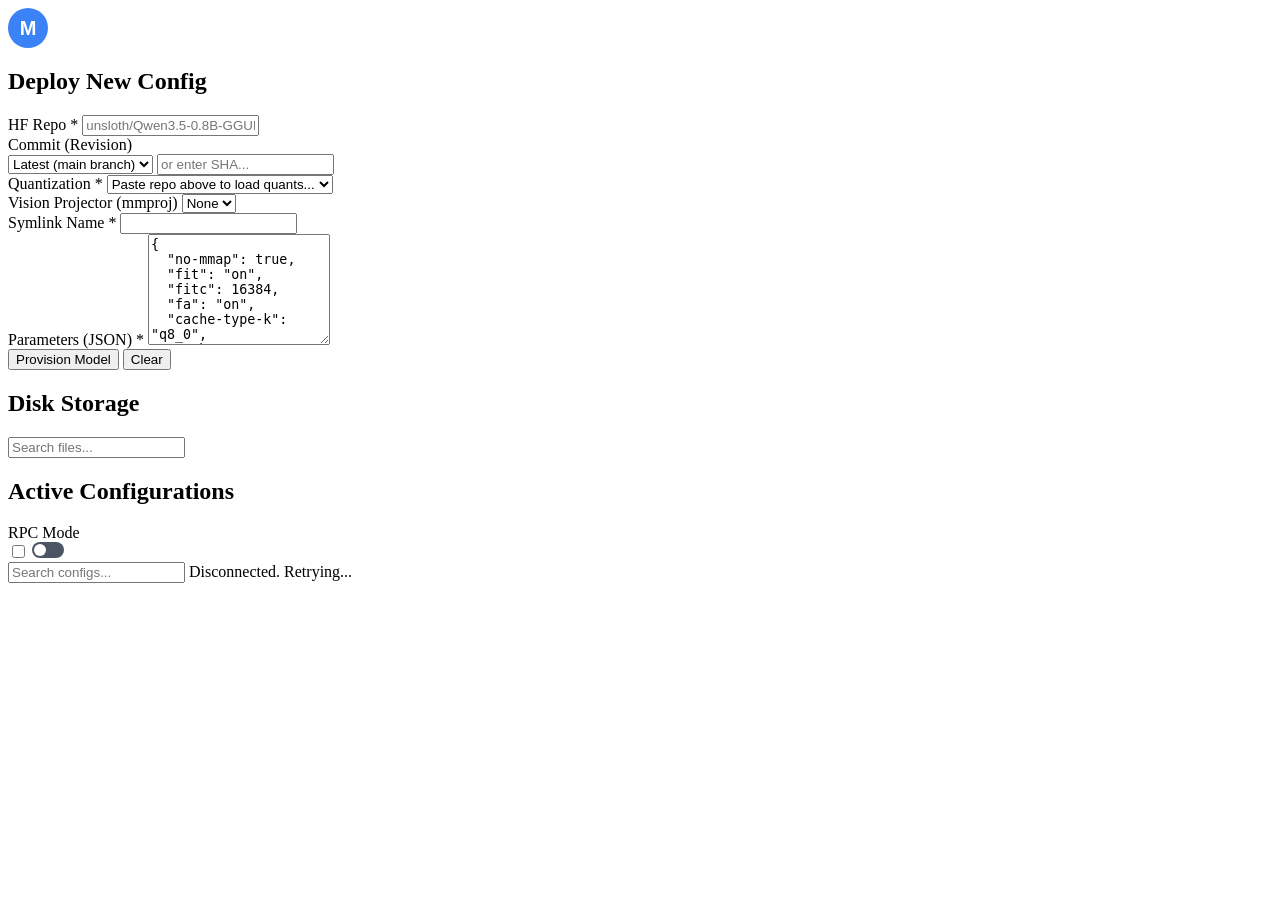
==== src/frontend/index.html @ 2948430c "Reorganize source into src/backend and src/frontend, add dev mount, AGENTS.md and README" ====
<!DOCTYPE html>
<html lang="en" class="dark">
<head>
    <meta charset="UTF-8">
    <meta name="viewport" content="width=device-width, initial-scale=1.0">
    <title>LLM Config Manager</title>
    <link href="/static/output.css" rel="stylesheet">
    <link rel="icon" type="image/x-icon" href="/favicon.ico">
    <div class="logo-container">
        <div class="logo-icon">M</div>
        <div class="logo-text">LLM Model Manager</div>
    </div>
    <style>
        /* Custom scrollbar for dark mode */
        .custom-scrollbar::-webkit-scrollbar { width: 8px; }
        .custom-scrollbar::-webkit-scrollbar-track { background: #1f2937; border-radius: 4px; }
        .custom-scrollbar::-webkit-scrollbar-thumb { background: #4b5563; border-radius: 4px; }
        .custom-scrollbar::-webkit-scrollbar-thumb:hover { background: #6b7280; }
        
        .logo-container { display: flex; align-items: center; font-family: Arial, sans-serif; color: white; margin-bottom: 1rem; }
        .logo-icon { width: 40px; height: 40px; background-color: #3b82f6; border-radius: 50%; display: flex; justify-content: center; align-items: center; font-size: 20px; font-weight: bold; margin-right: 10px; color: white; }
        .logo-text { font-size: 1.25rem; font-weight: bold; }

        /* Hardcoded Hover Effects */
        .config-card { transition: all 0.2s ease-in-out; }
        .storage-repo-card { transition: border-color 0.2s ease, box-shadow 0.2s ease; }
        .storage-repo-card:hover { border-color: #a855f7; box-shadow: 0 10px 15px -3px rgba(0,0,0,0.5); }
        .storage-file-row { transition: background-color 0.2s ease, border-color 0.2s ease; }
        .storage-file-row:hover { background-color: #374151; border-color: #9ca3af; }
        .storage-file-row:hover .file-expand-icon { color: #ffffff; }
        .toggle-checkbox:checked + .toggle-label { background-color: #a855f7; }
        .toggle-checkbox:checked + .toggle-label::after { transform: translateX(100%); }
        .toggle-label {
            width: 2rem; height: 1rem; background-color: #4b5563; border-radius: 9999px;
            position: relative; cursor: pointer; transition: background-color 0.2s; display: inline-block;
        }
        .toggle-label::after {
            content: ''; position: absolute; top: 2px; left: 2px;
            width: 0.75rem; height: 0.75rem; background-color: white; border-radius: 50%;
            transition: transform 0.2s;
        }
    </style>
</head>
<body class="bg-gray-900 text-gray-100 p-8 font-sans">
    <div class="max-w-7xl mx-auto grid grid-cols-1 md:grid-cols-12 gap-8 h-[calc(100vh-4rem)]">
        
        <div class="md:col-span-5 flex flex-col gap-6 h-full">
            
            <div class="bg-gray-800 p-6 rounded-lg shadow-lg border border-gray-700 shrink-0">
                <h2 id="formTitle" class="text-2xl font-bold mb-4 text-blue-400">Deploy New Config</h2>
                <form id="setupForm" class="space-y-4">
                    <input type="hidden" id="original_name" value="">
                    <div>
                        <label class="block text-sm text-gray-400">HF Repo *</label>
                        <input type="text" id="hf_repo" placeholder="unsloth/Qwen3.5-0.8B-GGUF" required class="mt-1 w-full bg-gray-700 border-gray-600 rounded p-2 text-white focus:ring-blue-500">
                    </div>
                    <div>
                        <label class="block text-sm text-gray-400">Commit (Revision)</label>
                        <div class="flex gap-2 mt-1">
                            <select id="commit_select" class="flex-1 bg-gray-700 border-gray-600 rounded p-2 text-white focus:ring-blue-500">
                                <option value="latest">Latest (main branch)</option>
                            </select>
                            <input type="text" id="commit_sha" placeholder="or enter SHA..." class="flex-1 bg-gray-700 border-gray-600 rounded p-2 text-white font-mono text-xs focus:ring-blue-500">
                        </div>
                        <div id="commit_info" class="text-xs text-gray-500 mt-1 hidden"></div>
                    </div>
                    <div>
                        <label class="block text-sm text-gray-400">Quantization *</label>
                        <select id="quant" required class="mt-1 w-full bg-gray-700 border-gray-600 rounded p-2 text-white focus:ring-blue-500 disabled:opacity-50">
                            <option value="">Paste repo above to load quants...</option>
                        </select>
                    </div>
                    <div id="mmproj_container" class="hidden">
                        <label class="block text-sm text-gray-400">Vision Projector (mmproj)</label>
                        <select id="mmproj" class="mt-1 w-full bg-gray-700 border-gray-600 rounded p-2 text-white focus:ring-blue-500">
                            <option value="">None</option>
                        </select>
                    </div>
                    <div>
                        <label class="block text-sm text-gray-400">Symlink Name *</label>
                        <input type="text" id="symlink_name" required class="mt-1 w-full bg-gray-700 border-gray-600 rounded p-2 text-white focus:ring-blue-500">
                    </div>
                    <div>
                        <label class="block text-sm text-gray-400">Parameters (JSON) *</label>
                        <textarea id="parameters" required rows="7" class="mt-1 w-full bg-gray-700 border-gray-600 rounded p-2 text-white font-mono text-sm"></textarea>
                    </div>
                    <div class="flex gap-2">
                        <button type="submit" id="submitBtn" class="flex-1 bg-blue-600 hover:bg-blue-700 text-white font-bold py-2 px-4 rounded transition shadow">Provision Model</button>
                        <button type="button" id="clearBtn" onclick="resetForm()" class="bg-gray-600 hover:bg-gray-500 text-white py-2 px-4 rounded transition shadow">Clear</button>
                    </div>
                    <p id="statusMsg" class="text-sm mt-2 hidden"></p>
                </form>
            </div>

            <div class="bg-gray-800 p-6 rounded-lg shadow-lg border border-gray-700 flex-1 flex flex-col min-h-0">
                <div class="flex flex-col xl:flex-row xl:justify-between xl:items-end mb-4 gap-4 border-b border-gray-700 pb-4 shrink-0">
                    <h2 class="text-xl font-bold text-purple-400">Disk Storage</h2>
                    <div class="flex items-center gap-2 w-full xl:w-auto">
                        <input type="text" id="storageSearch" oninput="filterStorage()" placeholder="Search files..." class="w-full bg-gray-900 border border-gray-600 rounded p-1.5 text-sm text-white focus:ring-purple-500 placeholder-gray-500">
                    </div>
                </div>
                <div id="storageList" class="flex-1 overflow-y-auto pr-2 custom-scrollbar space-y-4"></div>
            </div>

        </div>

        <div class="md:col-span-7 flex flex-col h-full">
            <div class="flex flex-col sm:flex-row sm:justify-between sm:items-end mb-4 gap-4 shrink-0">
                <div class="flex items-center gap-4">
                    <h2 class="text-2xl font-bold text-green-400">Active Configurations</h2>
                    <div class="flex items-center gap-2 bg-gray-800 p-1.5 px-3 rounded border border-gray-700 shadow-sm">
                        <span class="text-xs font-bold text-gray-300 tracking-wider uppercase">RPC Mode</span>
                        <div class="flex items-center mt-1">
                            <input type="checkbox" id="rpcToggle" class="hidden toggle-checkbox" onchange="toggleRPCMode()">
                            <label for="rpcToggle" class="toggle-label"></label>
                        </div>
                        </div>
                </div>
                <div class="flex items-center gap-4 w-full sm:w-auto">
                    <input type="text" id="configSearch" oninput="filterConfigs()" placeholder="Search configs..." class="w-full sm:w-64 bg-gray-900 border border-gray-700 rounded p-1.5 text-sm text-white focus:ring-blue-500 placeholder-gray-500">
                    <span id="wsStatus" class="text-xs text-gray-500 flex items-center gap-1 whitespace-nowrap"><span class="w-2 h-2 rounded-full bg-yellow-500"></span> Connecting...</span>
                </div>
            </div>
            
            <div id="configList" class="space-y-4 overflow-y-auto pr-2 pb-4 custom-scrollbar flex-1"></div>
        </div>
        
    </div>

    <script>
        let currentConfigs = [];
        let localModels = [];
        let expandedConfigs = new Set();
        let expandedStorage = new Set();
        let repoDebounceTimer;
        let lastConfigStr = "";
        let lastStorageStr = "";
        let isRpcMode = false;

        async function toggleRPCMode() {
            const toggle = document.getElementById('rpcToggle');
            toggle.disabled = true;

            isRpcMode = toggle.checked;
            renderConfigs();
            try {
                await fetch('/api/rpc_mode', {
                    method: 'POST',
                    headers: { 'Content-Type': 'application/json' },
                    body: JSON.stringify({ enabled: toggle.checked })
                });
            } catch (e) {
                alert("Failed to toggle RPC mode");
                toggle.checked = !toggle.checked;
                isRpcMode = toggle.checked;
                renderConfigs();
            }
            toggle.disabled = false;
        }

        let lastCommitsStr = "";

        async function fetchCommits(repo, currentSha = null) {
            const select = document.getElementById('commit_select');
            const info = document.getElementById('commit_info');
            try {
                const res = await fetch(`/api/commits?repo=${encodeURIComponent(repo)}`);
                if (!res.ok) throw new Error(`HTTP ${res.status}`);
                const data = await res.json();
                const newCommitsStr = JSON.stringify(data.commits || []);
                if (newCommitsStr === lastCommitsStr) return;
                lastCommitsStr = newCommitsStr;

                select.innerHTML = '';
                if (!data.commits || data.commits.length === 0) {
                    const opt = document.createElement('option');
                    opt.value = '';
                    opt.textContent = 'No commits found';
                    select.appendChild(opt);
                    info.classList.remove('hidden');
                    info.textContent = 'No commits found';
                    info.className = 'text-xs text-yellow-500 mt-1';
                    return;
                }
                data.commits.forEach(c => {
                    const opt = document.createElement('option');
                    opt.value = c.sha;
                    const label = c.sha.substring(0, 12);
                    const isCurrent = currentSha && c.sha === currentSha;
                    const isPinned = c.pinned && !isCurrent;
                    if (isCurrent) {
                        opt.textContent = `${label} (current)`;
                        opt.style.fontWeight = 'bold';
                        opt.style.color = '#22c55e';
                    } else if (isPinned) {
                        opt.textContent = `${label} (pinned)`;
                        opt.style.color = '#f59e0b';
                    } else {
                        opt.textContent = label;
                    }
                    opt.title = c.message + '\n' + new Date(c.date * 1000).toLocaleString();
                    select.appendChild(opt);
                });
                // Select current commit if editing, otherwise latest (first in list)
                if (currentSha) {
                    const match = Array.from(select.options).find(o => o.value === currentSha);
                    select.value = match ? currentSha : (select.options[0]?.value || '');
                } else {
                    select.value = select.options[0]?.value || '';
                }
                info.classList.remove('hidden');
                info.textContent = data.commits.length + ' commits available';
                info.className = 'text-xs text-green-500 mt-1';
            } catch (e) {
                select.innerHTML = '<option value="">Error loading commits</option>';
                select.value = '';
                info.classList.remove('hidden');
                info.textContent = 'Could not load commits: ' + e.message;
                info.className = 'text-xs text-red-500 mt-1';
                console.error('fetchCommits failed:', e);
            }
        }

        function getSelectedRevision() {
            const select = document.getElementById('commit_select');
            const shaInput = document.getElementById('commit_sha');
            if (shaInput.value.trim()) {
                return shaInput.value.trim();
            }
            return select.value || 'latest';
        }

        document.getElementById('commit_select').addEventListener('change', function() {
            const shaInput = document.getElementById('commit_sha');
            if (this.value === 'latest') {
                shaInput.value = '';
            }
        });

        document.getElementById('commit_sha').addEventListener('input', function() {
            const select = document.getElementById('commit_select');
            if (this.value.trim()) {
                select.value = 'custom';
            }
        });

        const defaultParams = {
            "no-mmap": true,
            "fit": "on",
            "fitc": 16384,
            "fa": "on",
            "cache-type-k": "q8_0",
            "cache-type-v": "q8_0",
            "t": 8,
            "n": -1,
            "temp": 0.6,
            "top-p": 0.95,
            "top-k": 40,
            "min-p": 0
        };

        const paramInput = document.getElementById('parameters');
        const mmprojSelect = document.getElementById('mmproj');
        const symlinkInput = document.getElementById('symlink_name');
        
        paramInput.value = JSON.stringify(defaultParams, null, 2);

        function updateMmprojJSON() {
            const val = mmprojSelect.value;
            const sym = symlinkInput.value || "model";
            const quant = document.getElementById('quant').value;
            try {
                const parsed = JSON.parse(paramInput.value);
                if (val) { parsed["mmproj"] = `/models/served/${sym}-mmproj-${val.toUpperCase()}.gguf`; } 
                else { delete parsed["mmproj"]; }
                paramInput.value = JSON.stringify(parsed, null, 2);
                paramInput.dispatchEvent(new Event('input')); 
            } catch(e) {}
        }

        mmprojSelect.addEventListener('change', updateMmprojJSON);
        symlinkInput.addEventListener('input', updateMmprojJSON);

        paramInput.addEventListener('input', function() {
            if (!this.value.trim()) {
                this.classList.remove('border-red-500', 'focus:ring-red-500', 'border-green-500', 'focus:ring-green-500');
                this.classList.add('border-gray-600', 'focus:ring-blue-500');
                return;
            }
            try {
                JSON.parse(this.value);
                this.classList.remove('border-red-500', 'focus:ring-red-500', 'border-gray-600', 'focus:ring-blue-500');
                this.classList.add('border-green-500', 'focus:ring-green-500');
            } catch (e) {
                this.classList.remove('border-green-500', 'focus:ring-green-500', 'border-gray-600', 'focus:ring-blue-500');
                this.classList.add('border-red-500', 'focus:ring-red-500');
            }
        });

        paramInput.addEventListener('blur', function() {
            if (!this.value.trim()) return;
            try {
                const parsed = JSON.parse(this.value);
                this.value = JSON.stringify(parsed, null, 2);
            } catch (e) {}
        });

        function connectWS() {
            const protocol = window.location.protocol === 'https:' ? 'wss:' : 'ws:';
            const ws = new WebSocket(`${protocol}//${window.location.host}/ws`);
            ws.onopen = () => document.getElementById('wsStatus').innerHTML = '<span class="w-2 h-2 rounded-full bg-green-500 animate-pulse"></span> Live Sync Active';
            ws.onmessage = (event) => {
                const msg = JSON.parse(event.data);
                if (msg.type === 'update') {
                    const newConfigStr = JSON.stringify(msg.data);
                    const newRpcMode = msg.rpc_mode || false;
                    
                    // Only skip render if BOTH the configs and the toggle state are identical
                    if (newConfigStr === lastConfigStr && newRpcMode === isRpcMode) return; 
                    
                    // Prevent WebSocket from rubber-banding the switch while it is processing an API call
                    if (!document.getElementById('rpcToggle').disabled) {
                        isRpcMode = newRpcMode;
                        document.getElementById('rpcToggle').checked = isRpcMode;
                    }
                    
                    const prevDownloading = currentConfigs.filter(c => c.status === 'downloading').map(c => c.name);
                    
                    currentConfigs = msg.data;
                    lastConfigStr = newConfigStr;
                    renderConfigs();
                    filterConfigs();
                    
                    const nowDownloading = currentConfigs.filter(c => c.status === 'downloading').map(c => c.name);
                    const downloadFinished = prevDownloading.some(name => !nowDownloading.includes(name));
                    
                    if (downloadFinished) { fetchLocalModels(); }
                }
            };
            ws.onclose = () => {
                document.getElementById('wsStatus').innerHTML = '<span class="w-2 h-2 rounded-full bg-red-500"></span> Disconnected. Retrying...';
                setTimeout(connectWS, 2000);
            };
        }
        connectWS();

        document.getElementById('hf_repo').addEventListener('input', function(e) {
            clearTimeout(repoDebounceTimer);
            const repo = e.target.value.trim();
            if (!repo.includes('/')) return;
            repoDebounceTimer = setTimeout(() => {
                fetchQuants(repo, true);
                fetchCommits(repo);
            }, 800);
        });

        async function fetchQuants(repo, autoFillSymlink = false) {
            const quantSelect = document.getElementById('quant');
            const symInput = document.getElementById('symlink_name');
            if (autoFillSymlink && !symInput.value) {
                symInput.value = repo.split('/').pop().replace('.gguf', '').replace('.GGUF', '');
            }
            quantSelect.innerHTML = '<option value="">Scanning Hugging Face...</option>';
            quantSelect.disabled = true;

            try {
                const res = await fetch(`/api/quants?repo=${encodeURIComponent(repo)}`);
                if (!res.ok) throw new Error("Repo not found");
                const data = await res.json();
                
                if (data.quants.length === 0) {
                    quantSelect.innerHTML = '<option value="">No GGUF quants found</option>';
                    return;
                }

                quantSelect.innerHTML = '';
                data.quants.forEach(q => {
                    const opt = document.createElement('option');
                    opt.value = q.name;
                    opt.textContent = `${q.name} (${q.size_str})`;
                    quantSelect.appendChild(opt);
                });

                const largestQ4 = data.quants.find(q => q.name.includes('Q4'));
                quantSelect.value = largestQ4 ? largestQ4.name : data.quants[0].name;
                quantSelect.disabled = false;

                const mmprojContainer = document.getElementById('mmproj_container');
                const mmprojSelect = document.getElementById('mmproj');
                mmprojSelect.innerHTML = '<option value="">None</option>';
                if (data.mmprojs && data.mmprojs.length > 0) {
                    mmprojContainer.classList.remove('hidden');
                    data.mmprojs.forEach(q => {
                        const opt = document.createElement('option');
                        opt.value = q.name;
                        opt.textContent = `${q.name} (${q.size_str})`;
                        mmprojSelect.appendChild(opt);
                    });
                } else {
                    mmprojContainer.classList.add('hidden');
                }
            } catch (e) {
                quantSelect.innerHTML = '<option value="">Error fetching repo</option>';
            }
        }

        async function fetchLocalModels() {
            try {
                const res = await fetch('/api/models');
                const data = await res.json();
                const newStorageStr = JSON.stringify(data.models || []);
                if (newStorageStr !== lastStorageStr) {
                    localModels = data.models || [];
                    lastStorageStr = newStorageStr;
                    renderStorage();
                    filterStorage();
                }
            } catch (e) { console.error("Failed to fetch local models", e); }
        }
        fetchLocalModels();

        function filterConfigs() {
            const term = document.getElementById('configSearch').value.toLowerCase();
            document.querySelectorAll('.config-card').forEach(card => {
                card.style.display = card.textContent.toLowerCase().includes(term) ? '' : 'none';
            });
        }

        function filterStorage() {
            const term = document.getElementById('storageSearch').value.toLowerCase();
            document.querySelectorAll('.storage-repo-card').forEach(card => {
                card.style.display = card.textContent.toLowerCase().includes(term) ? '' : 'none';
            });
        }

        function toggleDetails(name) {
            if (expandedConfigs.has(name)) expandedConfigs.delete(name);
            else expandedConfigs.add(name);
            renderConfigs();
            filterConfigs();
        }

        function toggleStorageDetails(id) {
            if (expandedStorage.has(id)) expandedStorage.delete(id);
            else expandedStorage.add(id);
            renderStorage();
            filterStorage();
        }

        // SMART DOM REPLACEMENT: Stops thrashing the browser layout!
        function renderConfigs() {
            const list = document.getElementById('configList');
            
            const filteredConfigs = currentConfigs.filter(conf => {
                // Check if the rpc key actually has a truthy value, not just if it exists
                const hasRpc = !!(conf.params && conf.params.rpc); 
                return isRpcMode ? hasRpc : !hasRpc;
            });

            if (filteredConfigs.length === 0) { 
                list.innerHTML = `<p class="text-gray-500 italic">No matching configs found for ${isRpcMode ? 'RPC' : 'Local'} mode.</p>`; 
                return; 
            }
            
            // THE FIX: Nuke the container if the empty state text is present
            if (list.querySelector('p.italic')) { list.innerHTML = ''; }

            const currentNames = filteredConfigs.map(c => c.name);
            Array.from(list.children).forEach(child => {
                if (child.dataset && child.dataset.name && !currentNames.includes(child.dataset.name)) {
                    child.remove();
                }
            });

            currentConfigs.forEach(conf => {
                const isDownloading = conf.status === 'downloading';
                const isError = conf.status === 'error';
                const isMissing = conf.status === 'missing';
                
                let borderColor = 'border-gray-700 hover:border-blue-500';
                if(isDownloading) borderColor = 'border-yellow-600';
                else if(isError) borderColor = 'border-red-600';
                else if(isMissing) borderColor = 'border-orange-600';

                let statusBadge = '';
                let progressUI = '';

                if (isDownloading) {
                    statusBadge = `<span class="text-xs bg-yellow-900 text-yellow-300 px-2 py-0.5 rounded border border-yellow-700 animate-pulse">Downloading...</span>`;
                    if (conf.progress_str) {
                        const p = conf.progress_str;
                        const isExpanded = expandedConfigs.has(conf.name);
                        progressUI = `
                            <div class="mt-3 border-t border-gray-700 pt-3">
                                <div class="flex justify-between items-center cursor-pointer hover:text-white text-gray-400 transition" onclick="toggleDetails('${conf.name}')">
                                    <div class="flex-1 mr-4">
                                        <div class="h-2 bg-gray-700 rounded-full overflow-hidden w-full">
                                            <div class="h-full bg-yellow-500 transition-all duration-300 ease-linear" style="width: ${p.percent}%"></div>
                                        </div>
                                    </div>
                                    <span class="text-xs font-mono text-yellow-500 whitespace-nowrap">${p.percent}% ${isExpanded ? '▲' : '▼'}</span>
                                </div>
                                ${isExpanded ? `
                                <div class="mt-3 flex justify-between text-xs font-mono text-gray-400 bg-gray-900 p-3 rounded border border-gray-700">
                                    <div>Prog: <span class="text-gray-200">${p.downloaded} / ${p.total}</span></div>
                                    <div>Spd: <span class="text-blue-400">${p.speed}</span></div>
                                    <div>ETA: <span class="text-yellow-400">${p.eta}</span></div>
                                </div>
                                ` : ''}
                            </div>
                        `;
                    }
                } else if (isError) {
                    statusBadge = `<span class="text-xs bg-red-900 text-red-300 px-2 py-0.5 rounded border border-red-700">Error</span>`;
                } else if (isMissing) {
                    statusBadge = `<span class="text-xs bg-orange-900 text-orange-300 px-2 py-0.5 rounded border border-orange-700 animate-pulse">Missing Files</span>`;
                }

                const paramsHtml = Object.entries(conf.params).map(([k, v]) => 
                    `<span class="bg-gray-900 border border-gray-600 text-xs px-2 py-1 rounded mr-1 mb-1 inline-block"><span class="text-blue-300">${k}:</span> <span class="font-mono text-gray-300">${typeof v === 'object' ? JSON.stringify(v) : v}</span></span>`
                ).join('');
                
                let buttons = '';
                if (!isDownloading && isError) {
                     buttons = `<p class="text-xs text-red-400 mb-2 truncate max-w-[150px] cursor-help" title="${conf.error_msg}">${conf.error_msg || "Download failed"}</p>
                                <div class="flex gap-2">
                                    <button onclick="editConfig('${conf.name}')" class="bg-yellow-600 hover:bg-yellow-500 text-white text-xs py-1 px-3 rounded w-full">Edit</button>
                                    <button onclick="deleteConfig('${conf.name}')" class="bg-red-600 hover:bg-red-500 text-white text-xs py-1 px-3 rounded w-full">Delete</button>
                                </div>`;
                } else if (!isDownloading) {
                    buttons = `
                        <div class="flex flex-col gap-2 ml-4 min-w-[80px]">
                            <button onclick="duplicateConfig('${conf.name}')" class="bg-green-600 hover:bg-green-500 text-white text-xs py-1 px-3 rounded shadow transition">Duplicate</button>
                            <button onclick="editConfig('${conf.name}')" class="bg-blue-600 hover:bg-blue-500 text-white text-xs py-1 px-3 rounded shadow transition">${isMissing ? 'Re-Download' : 'Edit'}</button>
                            <button onclick="deleteConfig('${conf.name}')" class="bg-red-600 hover:bg-red-500 text-white text-xs py-1 px-3 rounded shadow transition">Delete</button>
                        </div>`;
                }

                const cardHTML = `
                    <div class="flex justify-between items-start">
                        <div class="flex-1 min-w-0">
                            <h3 class="text-lg font-bold text-white flex flex-wrap items-center gap-2">
                                <span class="truncate">${conf.name}</span>
                                <span class="text-xs bg-blue-900 text-blue-300 px-2 py-0.5 rounded border border-blue-700 font-mono tracking-wider shadow-sm">${conf.quant}</span>
                                ${conf.revision ? `<span class="text-xs bg-gray-700 text-gray-400 px-2 py-0.5 rounded border border-gray-600 font-mono tracking-wider shadow-sm" title="Commit: ${conf.revision}">${conf.revision.substring(0, 12)}...</span>` : ''}
                                ${statusBadge}
                            </h3>
                            <p class="text-xs text-gray-500 mb-3 font-mono mt-1 truncate">Repo: ${conf.repo}${conf.revision ? ' | Revision: ' + conf.revision.substring(0, 12) : ''}</p>
                            <div class="flex flex-wrap mt-2">${paramsHtml}</div>
                        </div>
                        ${buttons}
                    </div>
                    ${progressUI}
                `;

                // If card doesn't exist, create it. Otherwise, strictly replace innerHTML to prevent element recreation layout shifting
                let card = list.querySelector(`.config-card[data-name="${conf.name}"]`);
                if (!card) {
                    card = document.createElement('div');
                    card.dataset.name = conf.name;
                    list.appendChild(card);
                }

                const newClassName = `config-card bg-gray-800 p-4 rounded-lg shadow border ${borderColor} flex flex-col`;
                if (card.className !== newClassName) card.className = newClassName;
                if (card.innerHTML !== cardHTML) card.innerHTML = cardHTML;
            });
        }

        function renderStorage() {
            const list = document.getElementById('storageList');
            if (localModels.length === 0) {
                list.innerHTML = '<p class="text-gray-500 italic">No downloaded models found on disk.</p>';
                return;
            }
            if (list.querySelector('p.italic')) { list.innerHTML = ''; }

            const currentRepos = localModels.map(m => m.repo);
            Array.from(list.children).forEach(child => {
                if (child.dataset && child.dataset.repo && !currentRepos.includes(child.dataset.repo)) {
                    child.remove();
                }
            });

            localModels.forEach(repoData => {
                let innerHTML = `
                    <div class="flex justify-between items-center mb-3 border-b border-gray-700 pb-2">
                        <h3 class="text-md font-bold text-gray-300 truncate">${repoData.repo}</h3>
                        <span class="text-xs font-mono text-gray-500 shrink-0 ml-2">${repoData.size_str}</span>
                    </div>
                    <div class="space-y-3">`;

                (repoData.revisions || []).forEach(rev => {
                    const blockId = `${repoData.repo}-${rev.sha}`;
                    const isExpanded = expandedStorage.has(blockId);
                    const refs = (rev.refs || []).map(r =>
                        `<span class="text-xs bg-blue-900 text-blue-300 px-1.5 py-0.5 rounded border border-blue-700 font-mono">${r}</span>`
                    ).join(' ');
                    const usedBy = (rev.used_by || []).map(name =>
                        `<span class="text-xs bg-green-900 text-green-300 px-1.5 py-0.5 rounded border border-green-700 font-mono">${name}</span>`
                    ).join(' ');
                    const pinned = (rev.used_by || []).length > 0;

                    // Extract quants present in this revision
                    const quants = new Set();
                    const mmprojQuants = new Set();
                    rev.files.forEach(f => {
                        if (f.quant) {
                            if (f.is_mmproj) {
                                mmprojQuants.add(f.quant);
                            } else {
                                quants.add(f.quant);
                            }
                        }
                    });
                    const quantBadges = Array.from(quants).map(q =>
                        `<span class="text-xs bg-green-900 text-green-300 px-2 py-0.5 rounded border border-green-700 font-mono">${q}</span>`
                    ).join(' ');
                    const mmprojBadges = Array.from(mmprojQuants).map(q =>
                        `<span class="text-xs bg-purple-900 text-purple-300 px-2 py-0.5 rounded border border-purple-700 font-mono">${q} vision</span>`
                    ).join(' ');

                    let filesHtml = '';
                    if (isExpanded) {
                        filesHtml = `<div class="mt-3 pl-4 space-y-1 border-l-2 border-gray-700">`;
                        rev.files.forEach(f => {
                            const tag = f.is_mmproj
                                ? 'bg-purple-900 text-purple-300 border-purple-700'
                                : 'bg-gray-700 text-gray-300 border-gray-600';
                            filesHtml += `
                                <div class="flex justify-between items-center text-xs font-mono gap-2">
                                    <span class="flex items-center gap-2 min-w-0">
                                        <span class="text-[10px] ${tag} px-1.5 py-0.5 rounded border shrink-0">${f.quant || '?'}${f.is_mmproj ? ' vision' : ''}</span>
                                        <span class="text-gray-400 truncate">${f.name}</span>
                                    </span>
                                    <span class="text-gray-500 shrink-0">${f.size_str}</span>
                                </div>`;
                        });
                        filesHtml += `</div>`;
                    }

                    const deleteBtn = pinned
                        ? `<button disabled title="Pinned by: ${(rev.used_by || []).join(', ')}" class="text-xs bg-gray-700 text-gray-500 py-1 px-2 rounded shrink-0 cursor-not-allowed">Pinned</button>`
                        : `<button onclick="deleteRevision('${repoData.repo}', '${rev.sha}')" class="text-xs bg-red-600 hover:bg-red-500 text-white py-1 px-2 rounded shadow transition shrink-0">Delete</button>`;

                    innerHTML += `
                        <div class="storage-file-row bg-gray-800 p-3 rounded border border-gray-700">
                            <div class="flex justify-between items-start gap-2">
                                <div class="flex flex-col gap-1.5 cursor-pointer file-expand-icon text-gray-400 flex-1 min-w-0" onclick="toggleStorageDetails('${blockId}')">
                                    <div class="flex items-center gap-2 flex-wrap">
                                        <span class="text-xs bg-gray-700 text-gray-300 px-2 py-0.5 rounded border border-gray-600 font-mono" title="${rev.sha}">${rev.short_sha}</span>
                                        ${refs}
                                        <span class="text-sm font-mono text-gray-300">${rev.size_str}</span>
                                        <span class="text-xs">${isExpanded ? '▲' : '▼'}</span>
                                    </div>
                                    <div class="flex items-center gap-1 flex-wrap">${quantBadges}${mmprojBadges}</div>
                                    ${usedBy ? `<div class="flex items-center gap-1 flex-wrap"><span class="text-[10px] uppercase tracking-wider text-gray-500">used by:</span> ${usedBy}</div>` : ''}
                                </div>
                                ${deleteBtn}
                            </div>
                            ${filesHtml}
                        </div>`;
                });
                innerHTML += `</div>`;

                let repoGroup = list.querySelector(`.storage-repo-card[data-repo="${repoData.repo}"]`);
                if (!repoGroup) {
                    repoGroup = document.createElement('div');
                    repoGroup.className = 'storage-repo-card bg-gray-900 p-4 rounded-lg shadow border border-gray-700 mb-4';
                    repoGroup.dataset.repo = repoData.repo;
                    list.appendChild(repoGroup);
                }

                if (repoGroup.innerHTML !== innerHTML) {
                    repoGroup.innerHTML = innerHTML;
                }
            });
        }

        async function deleteRevision(repo, sha) {
            if (!confirm(`Delete cached revision ${sha.substring(0, 12)} for ${repo}?\n\nBlobs unique to this revision will be removed. Shared blobs remain.`)) return;
            try {
                const res = await fetch('/api/revisions/delete', {
                    method: 'POST',
                    headers: { 'Content-Type': 'application/json' },
                    body: JSON.stringify({ repo, revision: sha })
                });
                if (res.ok) { fetchLocalModels(); return; }
                const data = await res.json();
                if (res.status === 409 && data.detail && data.detail.used_by) {
                    const names = data.detail.used_by.join(', ');
                    alert(`Cannot delete revision: it is pinned by the following configs.\n\n  ${names}\n\nDelete those configs first, then retry.`);
                } else {
                    alert('Failed to delete revision: ' + (typeof data.detail === 'string' ? data.detail : JSON.stringify(data.detail)));
                }
            } catch (e) {
                console.error(e);
                alert('Network error while deleting revision.');
            }
        }

        function populateRevision(rev) {
            const commitSelect = document.getElementById('commit_select');
            const commitSha = document.getElementById('commit_sha');
            if (!rev) {
                commitSelect.value = 'latest';
                commitSha.value = '';
                return;
            }
            const match = Array.from(commitSelect.options).find(o => o.value === rev);
            if (match) {
                commitSelect.value = rev;
                commitSha.value = '';
            } else {
                commitSelect.value = 'latest';
                commitSha.value = rev;
            }
        }

        async function duplicateConfig(name) {
            const conf = currentConfigs.find(c => c.name === name);
            if(!conf) return;
            resetForm();
            document.getElementById('formTitle').textContent = `Duplicate Config: ${name}`;
            document.getElementById('formTitle').className = "text-2xl font-bold mb-4 text-green-400";
            document.getElementById('hf_repo').value = conf.repo;
            await fetchQuants(conf.repo, false);
            await fetchCommits(conf.repo, conf.revision);
            populateRevision(conf.revision);
            document.getElementById('quant').value = conf.quant;
            document.getElementById('mmproj').value = conf.mmproj || "";
            document.getElementById('symlink_name').value = conf.name + "-COPY";
            document.getElementById('submitBtn').textContent = "Provision Duplicate";
            document.getElementById('submitBtn').className = "flex-1 bg-green-600 hover:bg-green-500 text-white font-bold py-2 px-4 rounded transition shadow";
            document.getElementById('clearBtn').textContent = "Cancel";
            // Fix mmproj symlink path to include quant
            let params = JSON.parse(JSON.stringify(conf.params));
            if (conf.mmproj && params.mmproj) {
                params.mmproj = `/models/served/${conf.name}-mmproj-${conf.mmproj.toUpperCase()}.gguf`;
            }
            document.getElementById('parameters').value = JSON.stringify(params, null, 2);
            window.scrollTo({ top: 0, behavior: 'smooth' });
        }

        async function editConfig(name) {
            const conf = currentConfigs.find(c => c.name === name);
            if(!conf) return;
            document.getElementById('formTitle').textContent = `Edit Config: ${name}`;
            document.getElementById('formTitle').className = "text-2xl font-bold mb-4 text-yellow-400";
            document.getElementById('hf_repo').value = conf.repo;
            await fetchQuants(conf.repo, false);
            await fetchCommits(conf.repo, conf.revision);
            populateRevision(conf.revision);
            document.getElementById('quant').value = conf.quant;
            document.getElementById('mmproj').value = conf.mmproj || "";
            document.getElementById('symlink_name').value = conf.name;
            document.getElementById('original_name').value = conf.name;
            document.getElementById('submitBtn').textContent = "Update / Re-Download";
            document.getElementById('submitBtn').className = "flex-1 bg-yellow-600 hover:bg-yellow-500 text-white font-bold py-2 px-4 rounded transition shadow";
            document.getElementById('clearBtn').textContent = "Cancel Edit";
            document.getElementById('clearBtn').className = "bg-red-900 hover:bg-red-800 text-white py-2 px-4 rounded transition shadow";
            // Fix mmproj symlink path to include quant
            let params = JSON.parse(JSON.stringify(conf.params));
            if (conf.mmproj && params.mmproj) {
                params.mmproj = `/models/served/${conf.name}-mmproj-${conf.mmproj.toUpperCase()}.gguf`;
            }
            document.getElementById('parameters').value = JSON.stringify(params, null, 2);
            window.scrollTo({ top: 0, behavior: 'smooth' });
        }

        function resetForm() {
            document.getElementById('formTitle').textContent = "Deploy New Config";
            document.getElementById('formTitle').className = "text-2xl font-bold mb-4 text-blue-400";
            document.getElementById('setupForm').reset();
            document.getElementById('original_name').value = ''; 
            document.getElementById('quant').innerHTML = '<option value="">Paste repo above to load quants...</option>';
            document.getElementById('quant').disabled = true;
            document.getElementById('mmproj_container').classList.add('hidden');
            document.getElementById('commit_select').innerHTML = '<option value="">Select a commit...</option>';
            document.getElementById('commit_sha').value = '';
            document.getElementById('commit_info').classList.add('hidden');
            document.getElementById('submitBtn').textContent = "Provision Model";
            document.getElementById('submitBtn').className = "flex-1 bg-blue-600 hover:bg-blue-700 text-white font-bold py-2 px-4 rounded transition shadow";
            document.getElementById('clearBtn').textContent = "Clear";
            document.getElementById('clearBtn').className = "bg-gray-600 hover:bg-gray-500 text-white py-2 px-4 rounded transition shadow";
            document.getElementById('parameters').value = JSON.stringify(defaultParams, null, 2);
            document.getElementById('statusMsg').className = "hidden";
            
            const paramInput = document.getElementById('parameters');
            paramInput.classList.remove('border-red-500', 'focus:ring-red-500', 'border-green-500', 'focus:ring-green-500');
            paramInput.classList.add('border-gray-600', 'focus:ring-blue-500');
        }

        async function deleteConfig(name) {
            if(confirm(`Delete configuration ${name}? (Physical model files will remain on disk)`)) {
                await fetch(`/api/configs/${name}`, { method: 'DELETE' });
                if(document.getElementById('original_name').value === name) resetForm();
            }
        }

        document.getElementById('setupForm').addEventListener('submit', async (e) => {
            e.preventDefault();
            const btn = document.getElementById('submitBtn');
            const status = document.getElementById('statusMsg');
            btn.disabled = true; btn.classList.add('opacity-50');
            status.className = "text-sm mt-2 text-yellow-400 block animate-pulse";
            status.textContent = "Checking storage and initializing...";

            const payload = {
                hf_repo: document.getElementById('hf_repo').value,
                quant: document.getElementById('quant').value,
                mmproj: document.getElementById('mmproj').value,
                symlink_name: document.getElementById('symlink_name').value,
                original_name: document.getElementById('original_name').value,
                parameters: document.getElementById('parameters').value,
                revision: getSelectedRevision()
            };

            try {
                const res = await fetch('/api/setup', { method: 'POST', headers: { 'Content-Type': 'application/json' }, body: JSON.stringify(payload) });
                const data = await res.json();
                
                if(res.ok) {
                    const isWarning = data.status.includes('Warning');
                    status.className = `text-sm mt-2 ${isWarning ? 'text-yellow-400 font-bold' : 'text-green-400'} block`;
                    status.textContent = data.status;
                    setTimeout(() => { resetForm(); btn.disabled = false; btn.classList.remove('opacity-50'); fetchLocalModels(); }, 3500);
                } else {
                    status.className = "text-sm mt-2 text-red-400 block font-bold";
                    status.textContent = "Error: " + (data.detail || "Invalid parameters");
                    btn.disabled = false; btn.classList.remove('opacity-50');
                }
            } catch(e) {
                status.className = "text-sm mt-2 text-red-400 block font-bold";
                status.textContent = "Network error occurred.";
                btn.disabled = false; btn.classList.remove('opacity-50');
            }
        });
    </script>
</body>
</html>
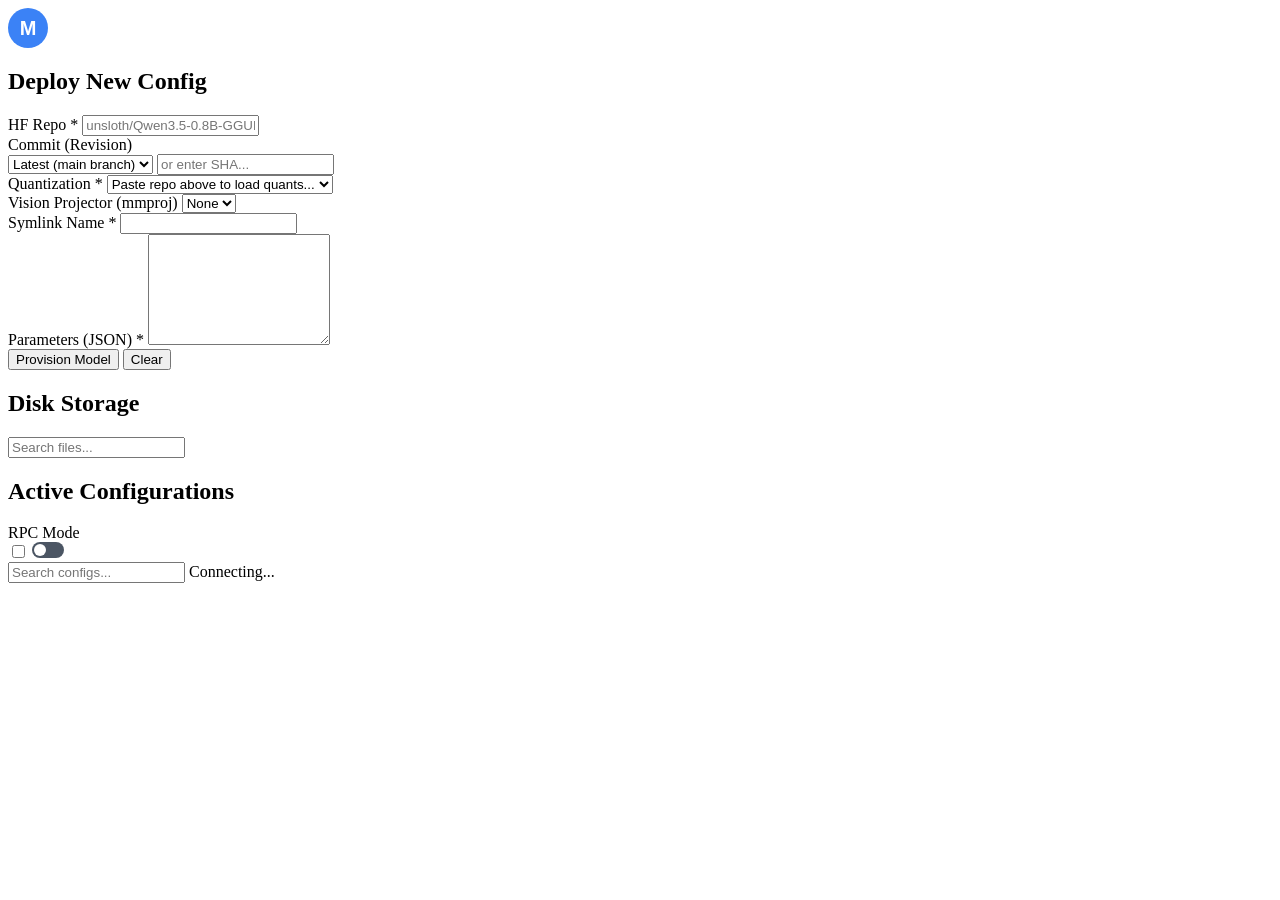
==== commit 242c3ecf: "Modularize frontend JS into 9 modules, add 33 frontend E2E tests - Split ~700-line inline script int" ====
--- a/src/frontend/index.html
+++ b/src/frontend/index.html
@@ -127,715 +127,19 @@
         
     </div>
 
+    <script src="/js/state.js"></script>
+    <script src="/js/utils.js"></script>
+    <script src="/js/api.js"></script>
+    <script src="/js/filter.js"></script>
+    <script src="/js/localmodels.js"></script>
+    <script src="/js/render.js"></script>
+    <script src="/js/ws.js"></script>
+    <script src="/js/form.js"></script>
+    <script src="/js/app.js"></script>
     <script>
-        let currentConfigs = [];
-        let localModels = [];
-        let expandedConfigs = new Set();
-        let expandedStorage = new Set();
-        let repoDebounceTimer;
-        let lastConfigStr = "";
-        let lastStorageStr = "";
-        let isRpcMode = false;
-
-        async function toggleRPCMode() {
-            const toggle = document.getElementById('rpcToggle');
-            toggle.disabled = true;
-
-            isRpcMode = toggle.checked;
-            renderConfigs();
-            try {
-                await fetch('/api/rpc_mode', {
-                    method: 'POST',
-                    headers: { 'Content-Type': 'application/json' },
-                    body: JSON.stringify({ enabled: toggle.checked })
-                });
-            } catch (e) {
-                alert("Failed to toggle RPC mode");
-                toggle.checked = !toggle.checked;
-                isRpcMode = toggle.checked;
-                renderConfigs();
-            }
-            toggle.disabled = false;
-        }
-
-        let lastCommitsStr = "";
-
-        async function fetchCommits(repo, currentSha = null) {
-            const select = document.getElementById('commit_select');
-            const info = document.getElementById('commit_info');
-            try {
-                const res = await fetch(`/api/commits?repo=${encodeURIComponent(repo)}`);
-                if (!res.ok) throw new Error(`HTTP ${res.status}`);
-                const data = await res.json();
-                const newCommitsStr = JSON.stringify(data.commits || []);
-                if (newCommitsStr === lastCommitsStr) return;
-                lastCommitsStr = newCommitsStr;
-
-                select.innerHTML = '';
-                if (!data.commits || data.commits.length === 0) {
-                    const opt = document.createElement('option');
-                    opt.value = '';
-                    opt.textContent = 'No commits found';
-                    select.appendChild(opt);
-                    info.classList.remove('hidden');
-                    info.textContent = 'No commits found';
-                    info.className = 'text-xs text-yellow-500 mt-1';
-                    return;
-                }
-                data.commits.forEach(c => {
-                    const opt = document.createElement('option');
-                    opt.value = c.sha;
-                    const label = c.sha.substring(0, 12);
-                    const isCurrent = currentSha && c.sha === currentSha;
-                    const isPinned = c.pinned && !isCurrent;
-                    if (isCurrent) {
-                        opt.textContent = `${label} (current)`;
-                        opt.style.fontWeight = 'bold';
-                        opt.style.color = '#22c55e';
-                    } else if (isPinned) {
-                        opt.textContent = `${label} (pinned)`;
-                        opt.style.color = '#f59e0b';
-                    } else {
-                        opt.textContent = label;
-                    }
-                    opt.title = c.message + '\n' + new Date(c.date * 1000).toLocaleString();
-                    select.appendChild(opt);
-                });
-                // Select current commit if editing, otherwise latest (first in list)
-                if (currentSha) {
-                    const match = Array.from(select.options).find(o => o.value === currentSha);
-                    select.value = match ? currentSha : (select.options[0]?.value || '');
-                } else {
-                    select.value = select.options[0]?.value || '';
-                }
-                info.classList.remove('hidden');
-                info.textContent = data.commits.length + ' commits available';
-                info.className = 'text-xs text-green-500 mt-1';
-            } catch (e) {
-                select.innerHTML = '<option value="">Error loading commits</option>';
-                select.value = '';
-                info.classList.remove('hidden');
-                info.textContent = 'Could not load commits: ' + e.message;
-                info.className = 'text-xs text-red-500 mt-1';
-                console.error('fetchCommits failed:', e);
-            }
-        }
-
-        function getSelectedRevision() {
-            const select = document.getElementById('commit_select');
-            const shaInput = document.getElementById('commit_sha');
-            if (shaInput.value.trim()) {
-                return shaInput.value.trim();
-            }
-            return select.value || 'latest';
-        }
-
-        document.getElementById('commit_select').addEventListener('change', function() {
-            const shaInput = document.getElementById('commit_sha');
-            if (this.value === 'latest') {
-                shaInput.value = '';
-            }
-        });
-
-        document.getElementById('commit_sha').addEventListener('input', function() {
-            const select = document.getElementById('commit_select');
-            if (this.value.trim()) {
-                select.value = 'custom';
-            }
-        });
-
-        const defaultParams = {
-            "no-mmap": true,
-            "fit": "on",
-            "fitc": 16384,
-            "fa": "on",
-            "cache-type-k": "q8_0",
-            "cache-type-v": "q8_0",
-            "t": 8,
-            "n": -1,
-            "temp": 0.6,
-            "top-p": 0.95,
-            "top-k": 40,
-            "min-p": 0
-        };
-
-        const paramInput = document.getElementById('parameters');
-        const mmprojSelect = document.getElementById('mmproj');
-        const symlinkInput = document.getElementById('symlink_name');
-        
-        paramInput.value = JSON.stringify(defaultParams, null, 2);
-
-        function updateMmprojJSON() {
-            const val = mmprojSelect.value;
-            const sym = symlinkInput.value || "model";
-            const quant = document.getElementById('quant').value;
-            try {
-                const parsed = JSON.parse(paramInput.value);
-                if (val) { parsed["mmproj"] = `/models/served/${sym}-mmproj-${val.toUpperCase()}.gguf`; } 
-                else { delete parsed["mmproj"]; }
-                paramInput.value = JSON.stringify(parsed, null, 2);
-                paramInput.dispatchEvent(new Event('input')); 
-            } catch(e) {}
-        }
-
-        mmprojSelect.addEventListener('change', updateMmprojJSON);
-        symlinkInput.addEventListener('input', updateMmprojJSON);
-
-        paramInput.addEventListener('input', function() {
-            if (!this.value.trim()) {
-                this.classList.remove('border-red-500', 'focus:ring-red-500', 'border-green-500', 'focus:ring-green-500');
-                this.classList.add('border-gray-600', 'focus:ring-blue-500');
-                return;
-            }
-            try {
-                JSON.parse(this.value);
-                this.classList.remove('border-red-500', 'focus:ring-red-500', 'border-gray-600', 'focus:ring-blue-500');
-                this.classList.add('border-green-500', 'focus:ring-green-500');
-            } catch (e) {
-                this.classList.remove('border-green-500', 'focus:ring-green-500', 'border-gray-600', 'focus:ring-blue-500');
-                this.classList.add('border-red-500', 'focus:ring-red-500');
-            }
-        });
-
-        paramInput.addEventListener('blur', function() {
-            if (!this.value.trim()) return;
-            try {
-                const parsed = JSON.parse(this.value);
-                this.value = JSON.stringify(parsed, null, 2);
-            } catch (e) {}
-        });
-
-        function connectWS() {
-            const protocol = window.location.protocol === 'https:' ? 'wss:' : 'ws:';
-            const ws = new WebSocket(`${protocol}//${window.location.host}/ws`);
-            ws.onopen = () => document.getElementById('wsStatus').innerHTML = '<span class="w-2 h-2 rounded-full bg-green-500 animate-pulse"></span> Live Sync Active';
-            ws.onmessage = (event) => {
-                const msg = JSON.parse(event.data);
-                if (msg.type === 'update') {
-                    const newConfigStr = JSON.stringify(msg.data);
-                    const newRpcMode = msg.rpc_mode || false;
-                    
-                    // Only skip render if BOTH the configs and the toggle state are identical
-                    if (newConfigStr === lastConfigStr && newRpcMode === isRpcMode) return; 
-                    
-                    // Prevent WebSocket from rubber-banding the switch while it is processing an API call
-                    if (!document.getElementById('rpcToggle').disabled) {
-                        isRpcMode = newRpcMode;
-                        document.getElementById('rpcToggle').checked = isRpcMode;
-                    }
-                    
-                    const prevDownloading = currentConfigs.filter(c => c.status === 'downloading').map(c => c.name);
-                    
-                    currentConfigs = msg.data;
-                    lastConfigStr = newConfigStr;
-                    renderConfigs();
-                    filterConfigs();
-                    
-                    const nowDownloading = currentConfigs.filter(c => c.status === 'downloading').map(c => c.name);
-                    const downloadFinished = prevDownloading.some(name => !nowDownloading.includes(name));
-                    
-                    if (downloadFinished) { fetchLocalModels(); }
-                }
-            };
-            ws.onclose = () => {
-                document.getElementById('wsStatus').innerHTML = '<span class="w-2 h-2 rounded-full bg-red-500"></span> Disconnected. Retrying...';
-                setTimeout(connectWS, 2000);
-            };
-        }
-        connectWS();
-
-        document.getElementById('hf_repo').addEventListener('input', function(e) {
-            clearTimeout(repoDebounceTimer);
-            const repo = e.target.value.trim();
-            if (!repo.includes('/')) return;
-            repoDebounceTimer = setTimeout(() => {
-                fetchQuants(repo, true);
-                fetchCommits(repo);
-            }, 800);
-        });
-
-        async function fetchQuants(repo, autoFillSymlink = false) {
-            const quantSelect = document.getElementById('quant');
-            const symInput = document.getElementById('symlink_name');
-            if (autoFillSymlink && !symInput.value) {
-                symInput.value = repo.split('/').pop().replace('.gguf', '').replace('.GGUF', '');
-            }
-            quantSelect.innerHTML = '<option value="">Scanning Hugging Face...</option>';
-            quantSelect.disabled = true;
-
-            try {
-                const res = await fetch(`/api/quants?repo=${encodeURIComponent(repo)}`);
-                if (!res.ok) throw new Error("Repo not found");
-                const data = await res.json();
-                
-                if (data.quants.length === 0) {
-                    quantSelect.innerHTML = '<option value="">No GGUF quants found</option>';
-                    return;
-                }
-
-                quantSelect.innerHTML = '';
-                data.quants.forEach(q => {
-                    const opt = document.createElement('option');
-                    opt.value = q.name;
-                    opt.textContent = `${q.name} (${q.size_str})`;
-                    quantSelect.appendChild(opt);
-                });
-
-                const largestQ4 = data.quants.find(q => q.name.includes('Q4'));
-                quantSelect.value = largestQ4 ? largestQ4.name : data.quants[0].name;
-                quantSelect.disabled = false;
-
-                const mmprojContainer = document.getElementById('mmproj_container');
-                const mmprojSelect = document.getElementById('mmproj');
-                mmprojSelect.innerHTML = '<option value="">None</option>';
-                if (data.mmprojs && data.mmprojs.length > 0) {
-                    mmprojContainer.classList.remove('hidden');
-                    data.mmprojs.forEach(q => {
-                        const opt = document.createElement('option');
-                        opt.value = q.name;
-                        opt.textContent = `${q.name} (${q.size_str})`;
-                        mmprojSelect.appendChild(opt);
-                    });
-                } else {
-                    mmprojContainer.classList.add('hidden');
-                }
-            } catch (e) {
-                quantSelect.innerHTML = '<option value="">Error fetching repo</option>';
-            }
-        }
-
-        async function fetchLocalModels() {
-            try {
-                const res = await fetch('/api/models');
-                const data = await res.json();
-                const newStorageStr = JSON.stringify(data.models || []);
-                if (newStorageStr !== lastStorageStr) {
-                    localModels = data.models || [];
-                    lastStorageStr = newStorageStr;
-                    renderStorage();
-                    filterStorage();
-                }
-            } catch (e) { console.error("Failed to fetch local models", e); }
-        }
-        fetchLocalModels();
-
-        function filterConfigs() {
-            const term = document.getElementById('configSearch').value.toLowerCase();
-            document.querySelectorAll('.config-card').forEach(card => {
-                card.style.display = card.textContent.toLowerCase().includes(term) ? '' : 'none';
-            });
-        }
-
-        function filterStorage() {
-            const term = document.getElementById('storageSearch').value.toLowerCase();
-            document.querySelectorAll('.storage-repo-card').forEach(card => {
-                card.style.display = card.textContent.toLowerCase().includes(term) ? '' : 'none';
-            });
-        }
-
-        function toggleDetails(name) {
-            if (expandedConfigs.has(name)) expandedConfigs.delete(name);
-            else expandedConfigs.add(name);
-            renderConfigs();
-            filterConfigs();
-        }
-
-        function toggleStorageDetails(id) {
-            if (expandedStorage.has(id)) expandedStorage.delete(id);
-            else expandedStorage.add(id);
-            renderStorage();
-            filterStorage();
-        }
-
-        // SMART DOM REPLACEMENT: Stops thrashing the browser layout!
-        function renderConfigs() {
-            const list = document.getElementById('configList');
-            
-            const filteredConfigs = currentConfigs.filter(conf => {
-                // Check if the rpc key actually has a truthy value, not just if it exists
-                const hasRpc = !!(conf.params && conf.params.rpc); 
-                return isRpcMode ? hasRpc : !hasRpc;
-            });
-
-            if (filteredConfigs.length === 0) { 
-                list.innerHTML = `<p class="text-gray-500 italic">No matching configs found for ${isRpcMode ? 'RPC' : 'Local'} mode.</p>`; 
-                return; 
-            }
-            
-            // THE FIX: Nuke the container if the empty state text is present
-            if (list.querySelector('p.italic')) { list.innerHTML = ''; }
-
-            const currentNames = filteredConfigs.map(c => c.name);
-            Array.from(list.children).forEach(child => {
-                if (child.dataset && child.dataset.name && !currentNames.includes(child.dataset.name)) {
-                    child.remove();
-                }
-            });
-
-            currentConfigs.forEach(conf => {
-                const isDownloading = conf.status === 'downloading';
-                const isError = conf.status === 'error';
-                const isMissing = conf.status === 'missing';
-                
-                let borderColor = 'border-gray-700 hover:border-blue-500';
-                if(isDownloading) borderColor = 'border-yellow-600';
-                else if(isError) borderColor = 'border-red-600';
-                else if(isMissing) borderColor = 'border-orange-600';
-
-                let statusBadge = '';
-                let progressUI = '';
-
-                if (isDownloading) {
-                    statusBadge = `<span class="text-xs bg-yellow-900 text-yellow-300 px-2 py-0.5 rounded border border-yellow-700 animate-pulse">Downloading...</span>`;
-                    if (conf.progress_str) {
-                        const p = conf.progress_str;
-                        const isExpanded = expandedConfigs.has(conf.name);
-                        progressUI = `
-                            <div class="mt-3 border-t border-gray-700 pt-3">
-                                <div class="flex justify-between items-center cursor-pointer hover:text-white text-gray-400 transition" onclick="toggleDetails('${conf.name}')">
-                                    <div class="flex-1 mr-4">
-                                        <div class="h-2 bg-gray-700 rounded-full overflow-hidden w-full">
-                                            <div class="h-full bg-yellow-500 transition-all duration-300 ease-linear" style="width: ${p.percent}%"></div>
-                                        </div>
-                                    </div>
-                                    <span class="text-xs font-mono text-yellow-500 whitespace-nowrap">${p.percent}% ${isExpanded ? '▲' : '▼'}</span>
-                                </div>
-                                ${isExpanded ? `
-                                <div class="mt-3 flex justify-between text-xs font-mono text-gray-400 bg-gray-900 p-3 rounded border border-gray-700">
-                                    <div>Prog: <span class="text-gray-200">${p.downloaded} / ${p.total}</span></div>
-                                    <div>Spd: <span class="text-blue-400">${p.speed}</span></div>
-                                    <div>ETA: <span class="text-yellow-400">${p.eta}</span></div>
-                                </div>
-                                ` : ''}
-                            </div>
-                        `;
-                    }
-                } else if (isError) {
-                    statusBadge = `<span class="text-xs bg-red-900 text-red-300 px-2 py-0.5 rounded border border-red-700">Error</span>`;
-                } else if (isMissing) {
-                    statusBadge = `<span class="text-xs bg-orange-900 text-orange-300 px-2 py-0.5 rounded border border-orange-700 animate-pulse">Missing Files</span>`;
-                }
-
-                const paramsHtml = Object.entries(conf.params).map(([k, v]) => 
-                    `<span class="bg-gray-900 border border-gray-600 text-xs px-2 py-1 rounded mr-1 mb-1 inline-block"><span class="text-blue-300">${k}:</span> <span class="font-mono text-gray-300">${typeof v === 'object' ? JSON.stringify(v) : v}</span></span>`
-                ).join('');
-                
-                let buttons = '';
-                if (!isDownloading && isError) {
-                     buttons = `<p class="text-xs text-red-400 mb-2 truncate max-w-[150px] cursor-help" title="${conf.error_msg}">${conf.error_msg || "Download failed"}</p>
-                                <div class="flex gap-2">
-                                    <button onclick="editConfig('${conf.name}')" class="bg-yellow-600 hover:bg-yellow-500 text-white text-xs py-1 px-3 rounded w-full">Edit</button>
-                                    <button onclick="deleteConfig('${conf.name}')" class="bg-red-600 hover:bg-red-500 text-white text-xs py-1 px-3 rounded w-full">Delete</button>
-                                </div>`;
-                } else if (!isDownloading) {
-                    buttons = `
-                        <div class="flex flex-col gap-2 ml-4 min-w-[80px]">
-                            <button onclick="duplicateConfig('${conf.name}')" class="bg-green-600 hover:bg-green-500 text-white text-xs py-1 px-3 rounded shadow transition">Duplicate</button>
-                            <button onclick="editConfig('${conf.name}')" class="bg-blue-600 hover:bg-blue-500 text-white text-xs py-1 px-3 rounded shadow transition">${isMissing ? 'Re-Download' : 'Edit'}</button>
-                            <button onclick="deleteConfig('${conf.name}')" class="bg-red-600 hover:bg-red-500 text-white text-xs py-1 px-3 rounded shadow transition">Delete</button>
-                        </div>`;
-                }
-
-                const cardHTML = `
-                    <div class="flex justify-between items-start">
-                        <div class="flex-1 min-w-0">
-                            <h3 class="text-lg font-bold text-white flex flex-wrap items-center gap-2">
-                                <span class="truncate">${conf.name}</span>
-                                <span class="text-xs bg-blue-900 text-blue-300 px-2 py-0.5 rounded border border-blue-700 font-mono tracking-wider shadow-sm">${conf.quant}</span>
-                                ${conf.revision ? `<span class="text-xs bg-gray-700 text-gray-400 px-2 py-0.5 rounded border border-gray-600 font-mono tracking-wider shadow-sm" title="Commit: ${conf.revision}">${conf.revision.substring(0, 12)}...</span>` : ''}
-                                ${statusBadge}
-                            </h3>
-                            <p class="text-xs text-gray-500 mb-3 font-mono mt-1 truncate">Repo: ${conf.repo}${conf.revision ? ' | Revision: ' + conf.revision.substring(0, 12) : ''}</p>
-                            <div class="flex flex-wrap mt-2">${paramsHtml}</div>
-                        </div>
-                        ${buttons}
-                    </div>
-                    ${progressUI}
-                `;
-
-                // If card doesn't exist, create it. Otherwise, strictly replace innerHTML to prevent element recreation layout shifting
-                let card = list.querySelector(`.config-card[data-name="${conf.name}"]`);
-                if (!card) {
-                    card = document.createElement('div');
-                    card.dataset.name = conf.name;
-                    list.appendChild(card);
-                }
-
-                const newClassName = `config-card bg-gray-800 p-4 rounded-lg shadow border ${borderColor} flex flex-col`;
-                if (card.className !== newClassName) card.className = newClassName;
-                if (card.innerHTML !== cardHTML) card.innerHTML = cardHTML;
-            });
-        }
-
-        function renderStorage() {
-            const list = document.getElementById('storageList');
-            if (localModels.length === 0) {
-                list.innerHTML = '<p class="text-gray-500 italic">No downloaded models found on disk.</p>';
-                return;
-            }
-            if (list.querySelector('p.italic')) { list.innerHTML = ''; }
-
-            const currentRepos = localModels.map(m => m.repo);
-            Array.from(list.children).forEach(child => {
-                if (child.dataset && child.dataset.repo && !currentRepos.includes(child.dataset.repo)) {
-                    child.remove();
-                }
-            });
-
-            localModels.forEach(repoData => {
-                let innerHTML = `
-                    <div class="flex justify-between items-center mb-3 border-b border-gray-700 pb-2">
-                        <h3 class="text-md font-bold text-gray-300 truncate">${repoData.repo}</h3>
-                        <span class="text-xs font-mono text-gray-500 shrink-0 ml-2">${repoData.size_str}</span>
-                    </div>
-                    <div class="space-y-3">`;
-
-                (repoData.revisions || []).forEach(rev => {
-                    const blockId = `${repoData.repo}-${rev.sha}`;
-                    const isExpanded = expandedStorage.has(blockId);
-                    const refs = (rev.refs || []).map(r =>
-                        `<span class="text-xs bg-blue-900 text-blue-300 px-1.5 py-0.5 rounded border border-blue-700 font-mono">${r}</span>`
-                    ).join(' ');
-                    const usedBy = (rev.used_by || []).map(name =>
-                        `<span class="text-xs bg-green-900 text-green-300 px-1.5 py-0.5 rounded border border-green-700 font-mono">${name}</span>`
-                    ).join(' ');
-                    const pinned = (rev.used_by || []).length > 0;
-
-                    // Extract quants present in this revision
-                    const quants = new Set();
-                    const mmprojQuants = new Set();
-                    rev.files.forEach(f => {
-                        if (f.quant) {
-                            if (f.is_mmproj) {
-                                mmprojQuants.add(f.quant);
-                            } else {
-                                quants.add(f.quant);
-                            }
-                        }
-                    });
-                    const quantBadges = Array.from(quants).map(q =>
-                        `<span class="text-xs bg-green-900 text-green-300 px-2 py-0.5 rounded border border-green-700 font-mono">${q}</span>`
-                    ).join(' ');
-                    const mmprojBadges = Array.from(mmprojQuants).map(q =>
-                        `<span class="text-xs bg-purple-900 text-purple-300 px-2 py-0.5 rounded border border-purple-700 font-mono">${q} vision</span>`
-                    ).join(' ');
-
-                    let filesHtml = '';
-                    if (isExpanded) {
-                        filesHtml = `<div class="mt-3 pl-4 space-y-1 border-l-2 border-gray-700">`;
-                        rev.files.forEach(f => {
-                            const tag = f.is_mmproj
-                                ? 'bg-purple-900 text-purple-300 border-purple-700'
-                                : 'bg-gray-700 text-gray-300 border-gray-600';
-                            filesHtml += `
-                                <div class="flex justify-between items-center text-xs font-mono gap-2">
-                                    <span class="flex items-center gap-2 min-w-0">
-                                        <span class="text-[10px] ${tag} px-1.5 py-0.5 rounded border shrink-0">${f.quant || '?'}${f.is_mmproj ? ' vision' : ''}</span>
-                                        <span class="text-gray-400 truncate">${f.name}</span>
-                                    </span>
-                                    <span class="text-gray-500 shrink-0">${f.size_str}</span>
-                                </div>`;
-                        });
-                        filesHtml += `</div>`;
-                    }
-
-                    const deleteBtn = pinned
-                        ? `<button disabled title="Pinned by: ${(rev.used_by || []).join(', ')}" class="text-xs bg-gray-700 text-gray-500 py-1 px-2 rounded shrink-0 cursor-not-allowed">Pinned</button>`
-                        : `<button onclick="deleteRevision('${repoData.repo}', '${rev.sha}')" class="text-xs bg-red-600 hover:bg-red-500 text-white py-1 px-2 rounded shadow transition shrink-0">Delete</button>`;
-
-                    innerHTML += `
-                        <div class="storage-file-row bg-gray-800 p-3 rounded border border-gray-700">
-                            <div class="flex justify-between items-start gap-2">
-                                <div class="flex flex-col gap-1.5 cursor-pointer file-expand-icon text-gray-400 flex-1 min-w-0" onclick="toggleStorageDetails('${blockId}')">
-                                    <div class="flex items-center gap-2 flex-wrap">
-                                        <span class="text-xs bg-gray-700 text-gray-300 px-2 py-0.5 rounded border border-gray-600 font-mono" title="${rev.sha}">${rev.short_sha}</span>
-                                        ${refs}
-                                        <span class="text-sm font-mono text-gray-300">${rev.size_str}</span>
-                                        <span class="text-xs">${isExpanded ? '▲' : '▼'}</span>
-                                    </div>
-                                    <div class="flex items-center gap-1 flex-wrap">${quantBadges}${mmprojBadges}</div>
-                                    ${usedBy ? `<div class="flex items-center gap-1 flex-wrap"><span class="text-[10px] uppercase tracking-wider text-gray-500">used by:</span> ${usedBy}</div>` : ''}
-                                </div>
-                                ${deleteBtn}
-                            </div>
-                            ${filesHtml}
-                        </div>`;
-                });
-                innerHTML += `</div>`;
-
-                let repoGroup = list.querySelector(`.storage-repo-card[data-repo="${repoData.repo}"]`);
-                if (!repoGroup) {
-                    repoGroup = document.createElement('div');
-                    repoGroup.className = 'storage-repo-card bg-gray-900 p-4 rounded-lg shadow border border-gray-700 mb-4';
-                    repoGroup.dataset.repo = repoData.repo;
-                    list.appendChild(repoGroup);
-                }
-
-                if (repoGroup.innerHTML !== innerHTML) {
-                    repoGroup.innerHTML = innerHTML;
-                }
-            });
-        }
-
-        async function deleteRevision(repo, sha) {
-            if (!confirm(`Delete cached revision ${sha.substring(0, 12)} for ${repo}?\n\nBlobs unique to this revision will be removed. Shared blobs remain.`)) return;
-            try {
-                const res = await fetch('/api/revisions/delete', {
-                    method: 'POST',
-                    headers: { 'Content-Type': 'application/json' },
-                    body: JSON.stringify({ repo, revision: sha })
-                });
-                if (res.ok) { fetchLocalModels(); return; }
-                const data = await res.json();
-                if (res.status === 409 && data.detail && data.detail.used_by) {
-                    const names = data.detail.used_by.join(', ');
-                    alert(`Cannot delete revision: it is pinned by the following configs.\n\n  ${names}\n\nDelete those configs first, then retry.`);
-                } else {
-                    alert('Failed to delete revision: ' + (typeof data.detail === 'string' ? data.detail : JSON.stringify(data.detail)));
-                }
-            } catch (e) {
-                console.error(e);
-                alert('Network error while deleting revision.');
-            }
-        }
-
-        function populateRevision(rev) {
-            const commitSelect = document.getElementById('commit_select');
-            const commitSha = document.getElementById('commit_sha');
-            if (!rev) {
-                commitSelect.value = 'latest';
-                commitSha.value = '';
-                return;
-            }
-            const match = Array.from(commitSelect.options).find(o => o.value === rev);
-            if (match) {
-                commitSelect.value = rev;
-                commitSha.value = '';
-            } else {
-                commitSelect.value = 'latest';
-                commitSha.value = rev;
-            }
-        }
-
-        async function duplicateConfig(name) {
-            const conf = currentConfigs.find(c => c.name === name);
-            if(!conf) return;
-            resetForm();
-            document.getElementById('formTitle').textContent = `Duplicate Config: ${name}`;
-            document.getElementById('formTitle').className = "text-2xl font-bold mb-4 text-green-400";
-            document.getElementById('hf_repo').value = conf.repo;
-            await fetchQuants(conf.repo, false);
-            await fetchCommits(conf.repo, conf.revision);
-            populateRevision(conf.revision);
-            document.getElementById('quant').value = conf.quant;
-            document.getElementById('mmproj').value = conf.mmproj || "";
-            document.getElementById('symlink_name').value = conf.name + "-COPY";
-            document.getElementById('submitBtn').textContent = "Provision Duplicate";
-            document.getElementById('submitBtn').className = "flex-1 bg-green-600 hover:bg-green-500 text-white font-bold py-2 px-4 rounded transition shadow";
-            document.getElementById('clearBtn').textContent = "Cancel";
-            // Fix mmproj symlink path to include quant
-            let params = JSON.parse(JSON.stringify(conf.params));
-            if (conf.mmproj && params.mmproj) {
-                params.mmproj = `/models/served/${conf.name}-mmproj-${conf.mmproj.toUpperCase()}.gguf`;
-            }
-            document.getElementById('parameters').value = JSON.stringify(params, null, 2);
-            window.scrollTo({ top: 0, behavior: 'smooth' });
-        }
-
-        async function editConfig(name) {
-            const conf = currentConfigs.find(c => c.name === name);
-            if(!conf) return;
-            document.getElementById('formTitle').textContent = `Edit Config: ${name}`;
-            document.getElementById('formTitle').className = "text-2xl font-bold mb-4 text-yellow-400";
-            document.getElementById('hf_repo').value = conf.repo;
-            await fetchQuants(conf.repo, false);
-            await fetchCommits(conf.repo, conf.revision);
-            populateRevision(conf.revision);
-            document.getElementById('quant').value = conf.quant;
-            document.getElementById('mmproj').value = conf.mmproj || "";
-            document.getElementById('symlink_name').value = conf.name;
-            document.getElementById('original_name').value = conf.name;
-            document.getElementById('submitBtn').textContent = "Update / Re-Download";
-            document.getElementById('submitBtn').className = "flex-1 bg-yellow-600 hover:bg-yellow-500 text-white font-bold py-2 px-4 rounded transition shadow";
-            document.getElementById('clearBtn').textContent = "Cancel Edit";
-            document.getElementById('clearBtn').className = "bg-red-900 hover:bg-red-800 text-white py-2 px-4 rounded transition shadow";
-            // Fix mmproj symlink path to include quant
-            let params = JSON.parse(JSON.stringify(conf.params));
-            if (conf.mmproj && params.mmproj) {
-                params.mmproj = `/models/served/${conf.name}-mmproj-${conf.mmproj.toUpperCase()}.gguf`;
-            }
-            document.getElementById('parameters').value = JSON.stringify(params, null, 2);
-            window.scrollTo({ top: 0, behavior: 'smooth' });
-        }
-
-        function resetForm() {
-            document.getElementById('formTitle').textContent = "Deploy New Config";
-            document.getElementById('formTitle').className = "text-2xl font-bold mb-4 text-blue-400";
-            document.getElementById('setupForm').reset();
-            document.getElementById('original_name').value = ''; 
-            document.getElementById('quant').innerHTML = '<option value="">Paste repo above to load quants...</option>';
-            document.getElementById('quant').disabled = true;
-            document.getElementById('mmproj_container').classList.add('hidden');
-            document.getElementById('commit_select').innerHTML = '<option value="">Select a commit...</option>';
-            document.getElementById('commit_sha').value = '';
-            document.getElementById('commit_info').classList.add('hidden');
-            document.getElementById('submitBtn').textContent = "Provision Model";
-            document.getElementById('submitBtn').className = "flex-1 bg-blue-600 hover:bg-blue-700 text-white font-bold py-2 px-4 rounded transition shadow";
-            document.getElementById('clearBtn').textContent = "Clear";
-            document.getElementById('clearBtn').className = "bg-gray-600 hover:bg-gray-500 text-white py-2 px-4 rounded transition shadow";
-            document.getElementById('parameters').value = JSON.stringify(defaultParams, null, 2);
-            document.getElementById('statusMsg').className = "hidden";
-            
-            const paramInput = document.getElementById('parameters');
-            paramInput.classList.remove('border-red-500', 'focus:ring-red-500', 'border-green-500', 'focus:ring-green-500');
-            paramInput.classList.add('border-gray-600', 'focus:ring-blue-500');
-        }
-
-        async function deleteConfig(name) {
-            if(confirm(`Delete configuration ${name}? (Physical model files will remain on disk)`)) {
-                await fetch(`/api/configs/${name}`, { method: 'DELETE' });
-                if(document.getElementById('original_name').value === name) resetForm();
-            }
-        }
-
-        document.getElementById('setupForm').addEventListener('submit', async (e) => {
-            e.preventDefault();
-            const btn = document.getElementById('submitBtn');
-            const status = document.getElementById('statusMsg');
-            btn.disabled = true; btn.classList.add('opacity-50');
-            status.className = "text-sm mt-2 text-yellow-400 block animate-pulse";
-            status.textContent = "Checking storage and initializing...";
-
-            const payload = {
-                hf_repo: document.getElementById('hf_repo').value,
-                quant: document.getElementById('quant').value,
-                mmproj: document.getElementById('mmproj').value,
-                symlink_name: document.getElementById('symlink_name').value,
-                original_name: document.getElementById('original_name').value,
-                parameters: document.getElementById('parameters').value,
-                revision: getSelectedRevision()
-            };
-
-            try {
-                const res = await fetch('/api/setup', { method: 'POST', headers: { 'Content-Type': 'application/json' }, body: JSON.stringify(payload) });
-                const data = await res.json();
-                
-                if(res.ok) {
-                    const isWarning = data.status.includes('Warning');
-                    status.className = `text-sm mt-2 ${isWarning ? 'text-yellow-400 font-bold' : 'text-green-400'} block`;
-                    status.textContent = data.status;
-                    setTimeout(() => { resetForm(); btn.disabled = false; btn.classList.remove('opacity-50'); fetchLocalModels(); }, 3500);
-                } else {
-                    status.className = "text-sm mt-2 text-red-400 block font-bold";
-                    status.textContent = "Error: " + (data.detail || "Invalid parameters");
-                    btn.disabled = false; btn.classList.remove('opacity-50');
-                }
-            } catch(e) {
-                status.className = "text-sm mt-2 text-red-400 block font-bold";
-                status.textContent = "Network error occurred.";
-                btn.disabled = false; btn.classList.remove('opacity-50');
-            }
-        });
+        App.init();
+        Ws.connect();
+        LocalModels.fetch();
     </script>
 </body>
 </html>
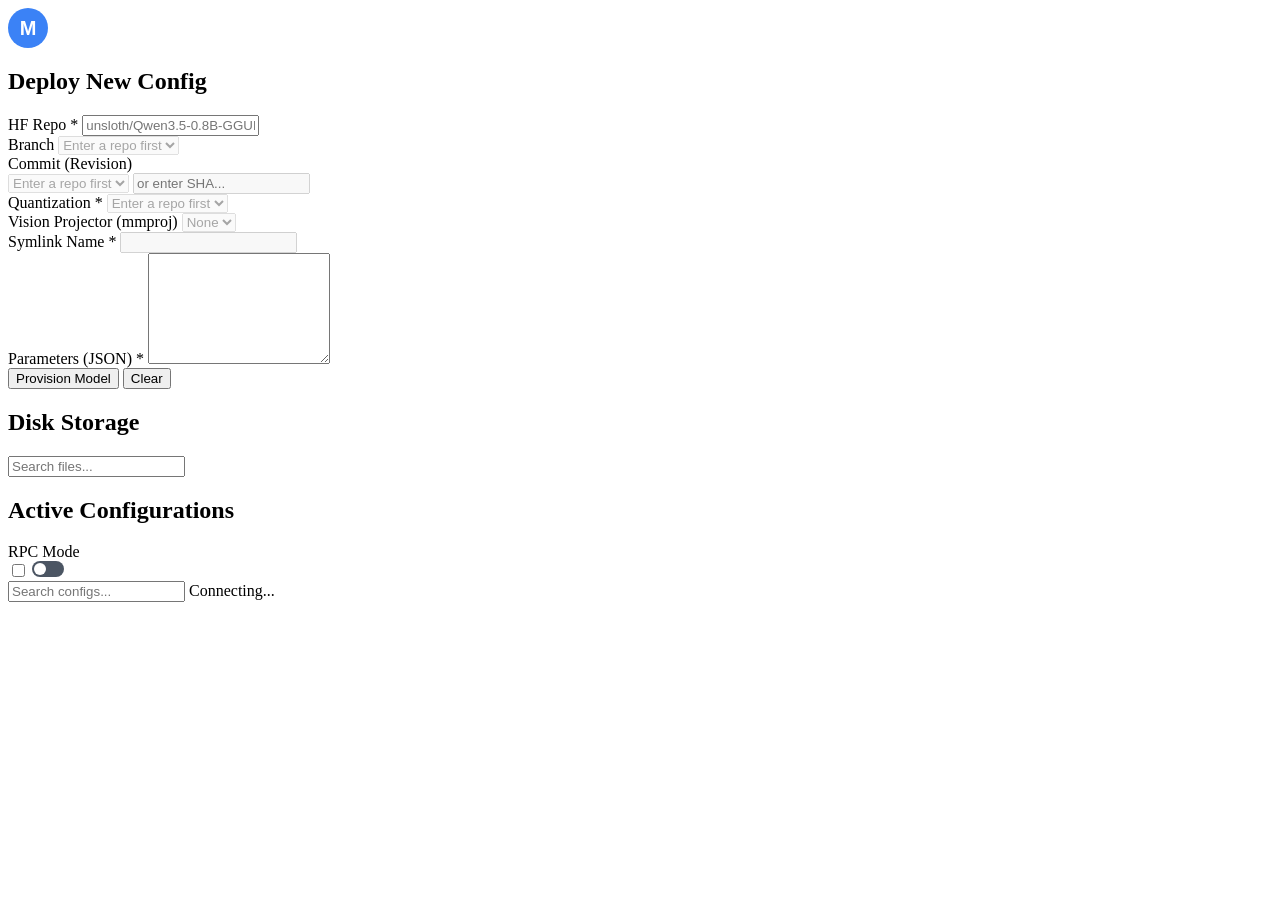
==== commit 66368077: "Always refresh commits dropdown, fix reset form" ====
--- a/src/frontend/index.html
+++ b/src/frontend/index.html
@@ -55,30 +55,36 @@
                         <input type="text" id="hf_repo" placeholder="unsloth/Qwen3.5-0.8B-GGUF" required class="mt-1 w-full bg-gray-700 border-gray-600 rounded p-2 text-white focus:ring-blue-500">
                     </div>
                     <div>
+                        <label class="block text-sm text-gray-400">Branch</label>
+                        <select id="branch_select" disabled class="mt-1 w-full bg-gray-700 border-gray-600 rounded p-2 text-white focus:ring-blue-500 disabled:opacity-50">
+                            <option value="">Enter a repo first</option>
+                        </select>
+                    </div>
+                    <div>
                         <label class="block text-sm text-gray-400">Commit (Revision)</label>
                         <div class="flex gap-2 mt-1">
-                            <select id="commit_select" class="flex-1 bg-gray-700 border-gray-600 rounded p-2 text-white focus:ring-blue-500">
-                                <option value="latest">Latest (main branch)</option>
+                            <select id="commit_select" disabled class="flex-1 bg-gray-700 border-gray-600 rounded p-2 text-white focus:ring-blue-500 disabled:opacity-50">
+                                <option value="">Enter a repo first</option>
                             </select>
-                            <input type="text" id="commit_sha" placeholder="or enter SHA..." class="flex-1 bg-gray-700 border-gray-600 rounded p-2 text-white font-mono text-xs focus:ring-blue-500">
+                            <input type="text" id="commit_sha" disabled placeholder="or enter SHA..." class="flex-1 bg-gray-700 border-gray-600 rounded p-2 text-white font-mono text-xs focus:ring-blue-500 disabled:opacity-50">
                         </div>
                         <div id="commit_info" class="text-xs text-gray-500 mt-1 hidden"></div>
                     </div>
                     <div>
                         <label class="block text-sm text-gray-400">Quantization *</label>
-                        <select id="quant" required class="mt-1 w-full bg-gray-700 border-gray-600 rounded p-2 text-white focus:ring-blue-500 disabled:opacity-50">
-                            <option value="">Paste repo above to load quants...</option>
+                        <select id="quant" disabled required class="mt-1 w-full bg-gray-700 border-gray-600 rounded p-2 text-white focus:ring-blue-500 disabled:opacity-50">
+                            <option value="">Enter a repo first</option>
                         </select>
                     </div>
                     <div id="mmproj_container" class="hidden">
                         <label class="block text-sm text-gray-400">Vision Projector (mmproj)</label>
-                        <select id="mmproj" class="mt-1 w-full bg-gray-700 border-gray-600 rounded p-2 text-white focus:ring-blue-500">
+                        <select id="mmproj" disabled class="mt-1 w-full bg-gray-700 border-gray-600 rounded p-2 text-white focus:ring-blue-500 disabled:opacity-50">
                             <option value="">None</option>
                         </select>
                     </div>
                     <div>
                         <label class="block text-sm text-gray-400">Symlink Name *</label>
-                        <input type="text" id="symlink_name" required class="mt-1 w-full bg-gray-700 border-gray-600 rounded p-2 text-white focus:ring-blue-500">
+                        <input type="text" id="symlink_name" disabled required class="mt-1 w-full bg-gray-700 border-gray-600 rounded p-2 text-white focus:ring-blue-500 disabled:opacity-50">
                     </div>
                     <div>
                         <label class="block text-sm text-gray-400">Parameters (JSON) *</label>
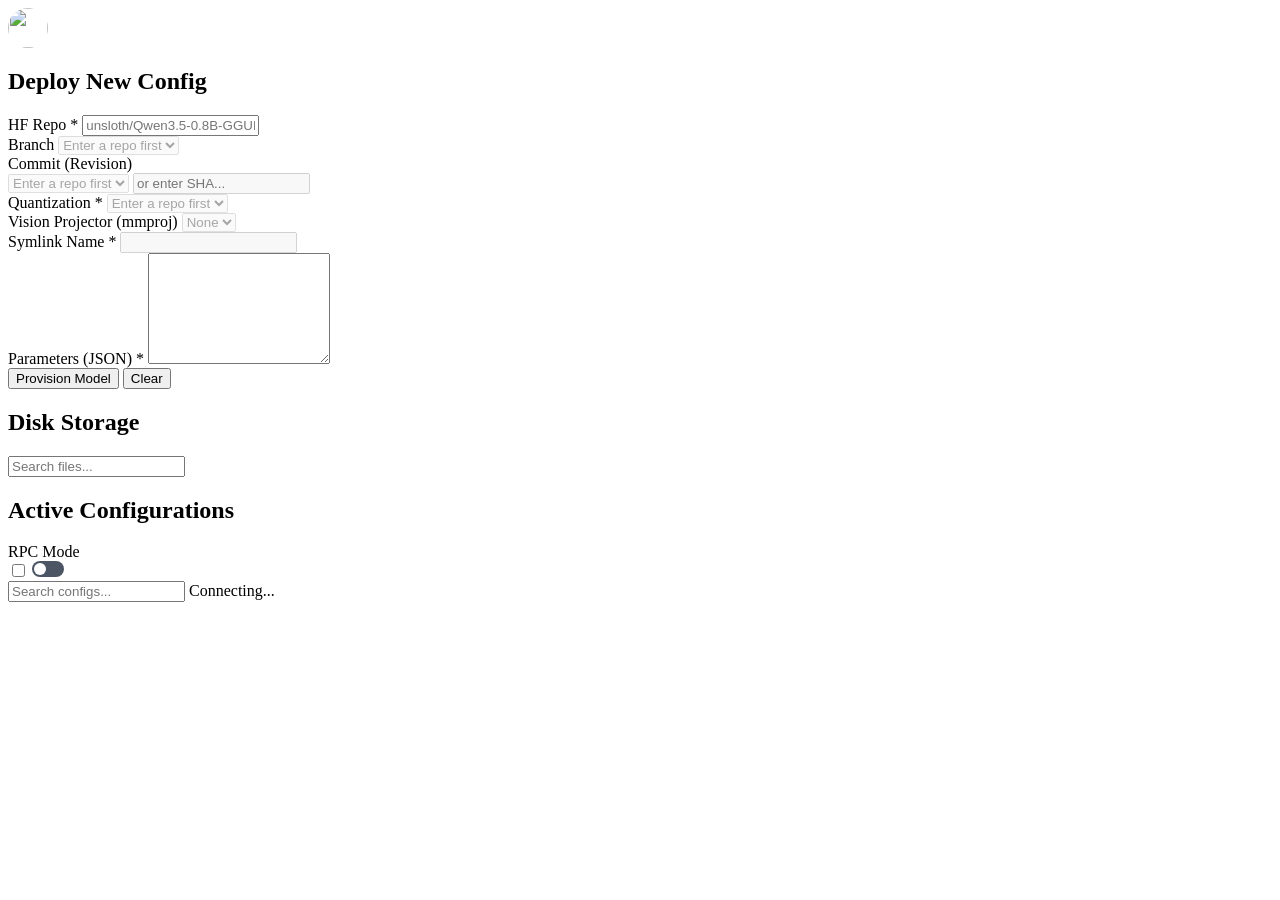
==== commit c6962640: "Add the soul into project" ====
--- a/src/frontend/index.html
+++ b/src/frontend/index.html
@@ -7,7 +7,7 @@
     <link href="/static/output.css" rel="stylesheet">
     <link rel="icon" type="image/x-icon" href="/favicon.ico">
     <div class="logo-container">
-        <div class="logo-icon">M</div>
+        <img src="/icon.jpg" alt="" class="logo-icon">
         <div class="logo-text">LLM Model Manager</div>
     </div>
     <style>
@@ -18,7 +18,7 @@
         .custom-scrollbar::-webkit-scrollbar-thumb:hover { background: #6b7280; }
         
         .logo-container { display: flex; align-items: center; font-family: Arial, sans-serif; color: white; margin-bottom: 1rem; }
-        .logo-icon { width: 40px; height: 40px; background-color: #3b82f6; border-radius: 50%; display: flex; justify-content: center; align-items: center; font-size: 20px; font-weight: bold; margin-right: 10px; color: white; }
+        .logo-icon { width: 40px; height: 40px; border-radius: 50%; object-fit: cover; margin-right: 10px; }
         .logo-text { font-size: 1.25rem; font-weight: bold; }
 
         /* Hardcoded Hover Effects */
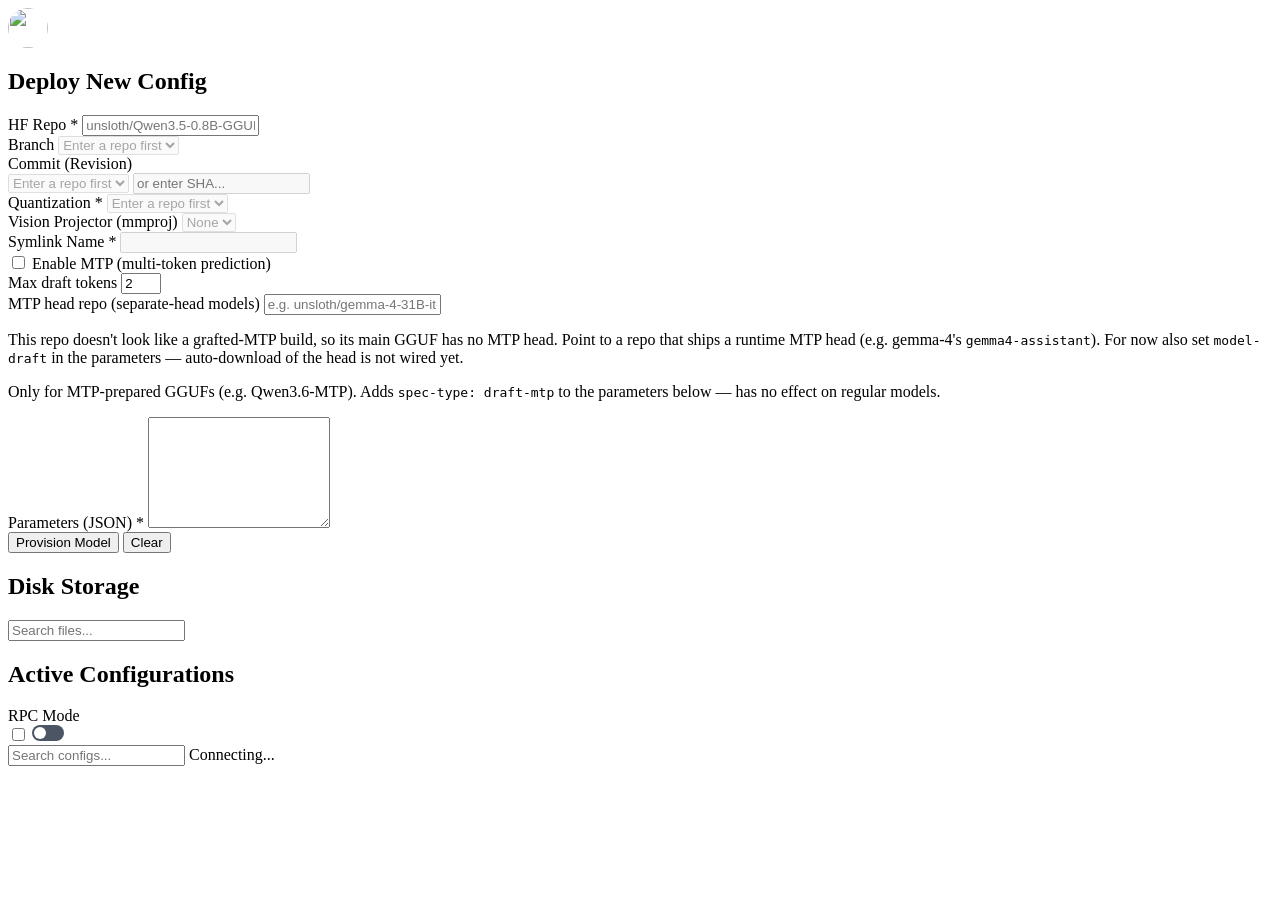
==== commit 22b2bc48: "Add MTP (multi-token prediction) support + file-level cache prune llama.cpp / build: - Pin llama.cpp" ====
--- a/src/frontend/index.html
+++ b/src/frontend/index.html
@@ -86,6 +86,22 @@
                         <label class="block text-sm text-gray-400">Symlink Name *</label>
                         <input type="text" id="symlink_name" disabled required class="mt-1 w-full bg-gray-700 border-gray-600 rounded p-2 text-white focus:ring-blue-500 disabled:opacity-50">
                     </div>
+                    <div class="bg-gray-900/40 border border-gray-700 rounded p-2">
+                        <label class="flex items-center gap-2 text-sm text-gray-300 cursor-pointer">
+                            <input type="checkbox" id="mtp_toggle" class="accent-blue-500">
+                            <span>Enable MTP (multi-token prediction)</span>
+                        </label>
+                        <div id="mtp_options" class="hidden mt-2 flex items-center gap-2">
+                            <label for="mtp_n_max" class="text-xs text-gray-400">Max draft tokens</label>
+                            <input type="number" id="mtp_n_max" min="1" max="8" value="2" class="w-16 bg-gray-700 border-gray-600 rounded p-1 text-white text-sm">
+                        </div>
+                        <div id="mtp_head_repo_row" class="hidden mt-2">
+                            <label for="mtp_head_repo" class="block text-xs text-gray-400">MTP head repo (separate-head models)</label>
+                            <input type="text" id="mtp_head_repo" placeholder="e.g. unsloth/gemma-4-31B-it-qat-GGUF" class="mt-1 w-full bg-gray-700 border-gray-600 rounded p-1 text-white text-sm">
+                            <p class="text-xs text-amber-500/80 mt-1">This repo doesn't look like a grafted-MTP build, so its main GGUF has no MTP head. Point to a repo that ships a runtime MTP head (e.g. gemma-4's <code class="text-gray-400">gemma4-assistant</code>). For now also set <code class="text-gray-400">model-draft</code> in the parameters — auto-download of the head is not wired yet.</p>
+                        </div>
+                        <p class="text-xs text-gray-500 mt-1">Only for MTP-prepared GGUFs (e.g. Qwen3.6-MTP). Adds <code class="text-gray-400">spec-type: draft-mtp</code> to the parameters below — has no effect on regular models.</p>
+                    </div>
                     <div>
                         <label class="block text-sm text-gray-400">Parameters (JSON) *</label>
                         <textarea id="parameters" required rows="7" class="mt-1 w-full bg-gray-700 border-gray-600 rounded p-2 text-white font-mono text-sm"></textarea>
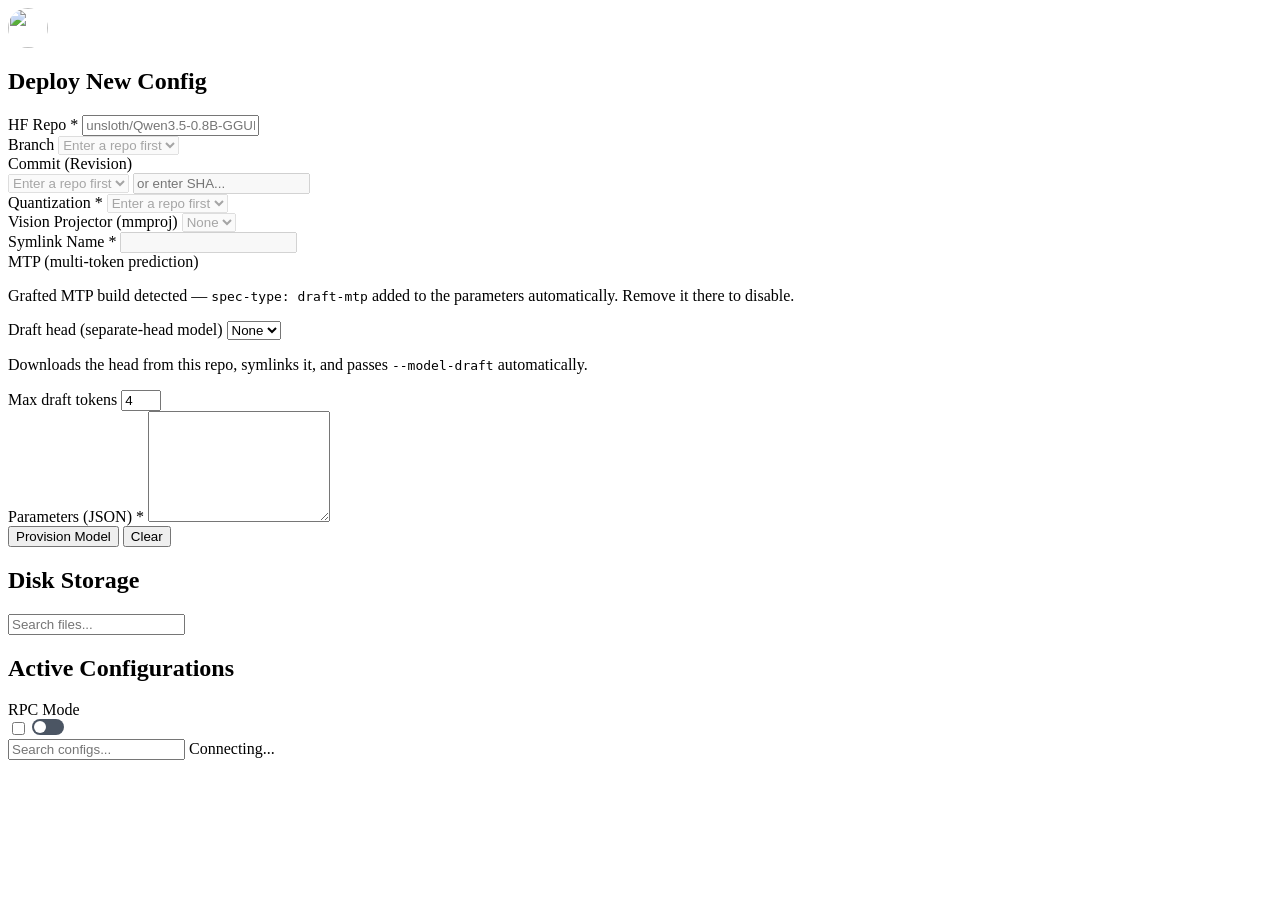
==== commit 8dbdf9e0: "MTP support complete" ====
--- a/src/frontend/index.html
+++ b/src/frontend/index.html
@@ -86,21 +86,20 @@
                         <label class="block text-sm text-gray-400">Symlink Name *</label>
                         <input type="text" id="symlink_name" disabled required class="mt-1 w-full bg-gray-700 border-gray-600 rounded p-2 text-white focus:ring-blue-500 disabled:opacity-50">
                     </div>
-                    <div class="bg-gray-900/40 border border-gray-700 rounded p-2">
-                        <label class="flex items-center gap-2 text-sm text-gray-300 cursor-pointer">
-                            <input type="checkbox" id="mtp_toggle" class="accent-blue-500">
-                            <span>Enable MTP (multi-token prediction)</span>
-                        </label>
-                        <div id="mtp_options" class="hidden mt-2 flex items-center gap-2">
+                    <div id="mtp_box" class="hidden bg-gray-900/40 border border-gray-700 rounded p-2 space-y-2">
+                        <span class="block text-sm text-gray-300 font-medium">MTP (multi-token prediction)</span>
+                        <p id="mtp_grafted_note" class="hidden text-xs text-blue-400">Grafted MTP build detected — <code class="text-gray-400">spec-type: draft-mtp</code> added to the parameters automatically. Remove it there to disable.</p>
+                        <div id="mtp_head_row" class="hidden">
+                            <label for="mtp_head" class="block text-xs text-gray-400">Draft head (separate-head model)</label>
+                            <select id="mtp_head" class="mt-1 w-full bg-gray-700 border-gray-600 rounded p-1 text-white text-sm">
+                                <option value="">None</option>
+                            </select>
+                            <p class="text-xs text-gray-500 mt-1">Downloads the head from this repo, symlinks it, and passes <code class="text-gray-400">--model-draft</code> automatically.</p>
+                        </div>
+                        <div id="mtp_nmax_row" class="hidden flex items-center gap-2">
                             <label for="mtp_n_max" class="text-xs text-gray-400">Max draft tokens</label>
-                            <input type="number" id="mtp_n_max" min="1" max="8" value="2" class="w-16 bg-gray-700 border-gray-600 rounded p-1 text-white text-sm">
+                            <input type="number" id="mtp_n_max" min="1" max="8" value="4" class="w-16 bg-gray-700 border-gray-600 rounded p-1 text-white text-sm">
                         </div>
-                        <div id="mtp_head_repo_row" class="hidden mt-2">
-                            <label for="mtp_head_repo" class="block text-xs text-gray-400">MTP head repo (separate-head models)</label>
-                            <input type="text" id="mtp_head_repo" placeholder="e.g. unsloth/gemma-4-31B-it-qat-GGUF" class="mt-1 w-full bg-gray-700 border-gray-600 rounded p-1 text-white text-sm">
-                            <p class="text-xs text-amber-500/80 mt-1">This repo doesn't look like a grafted-MTP build, so its main GGUF has no MTP head. Point to a repo that ships a runtime MTP head (e.g. gemma-4's <code class="text-gray-400">gemma4-assistant</code>). For now also set <code class="text-gray-400">model-draft</code> in the parameters — auto-download of the head is not wired yet.</p>
-                        </div>
-                        <p class="text-xs text-gray-500 mt-1">Only for MTP-prepared GGUFs (e.g. Qwen3.6-MTP). Adds <code class="text-gray-400">spec-type: draft-mtp</code> to the parameters below — has no effect on regular models.</p>
                     </div>
                     <div>
                         <label class="block text-sm text-gray-400">Parameters (JSON) *</label>
